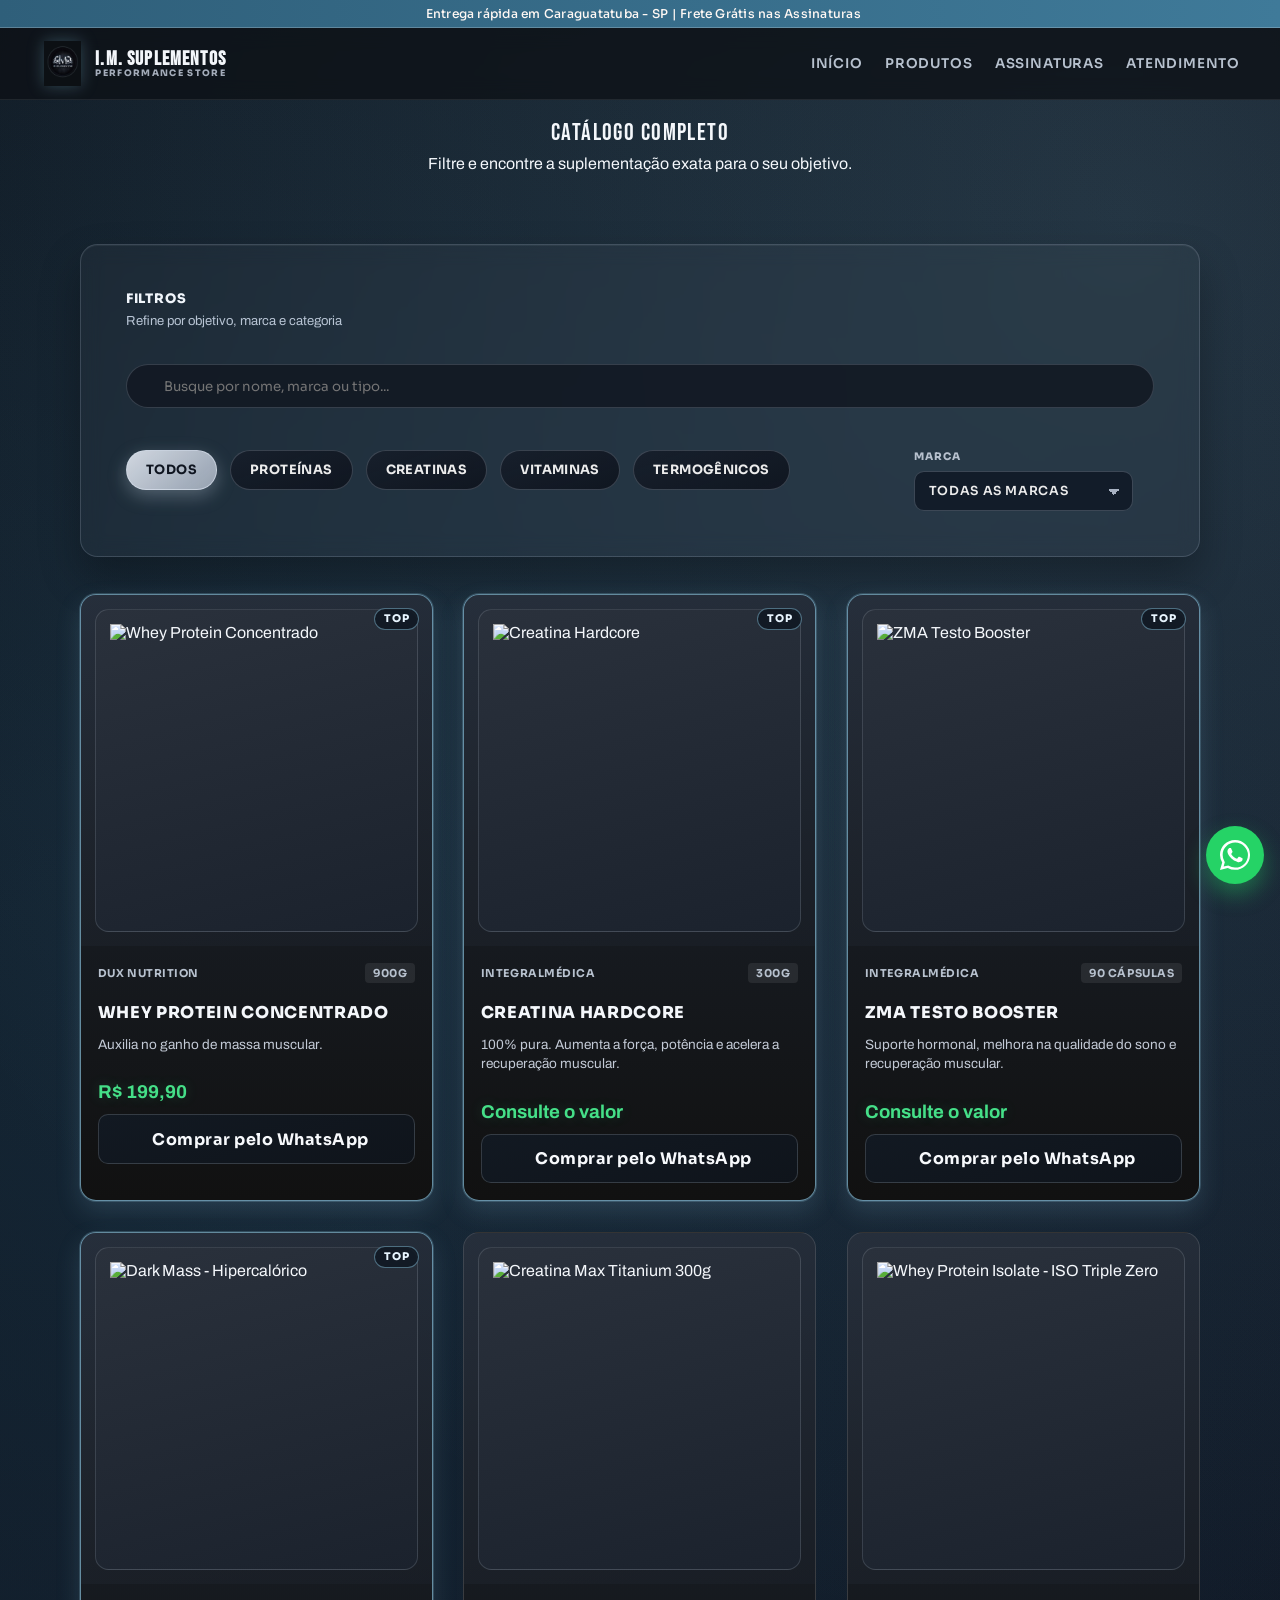
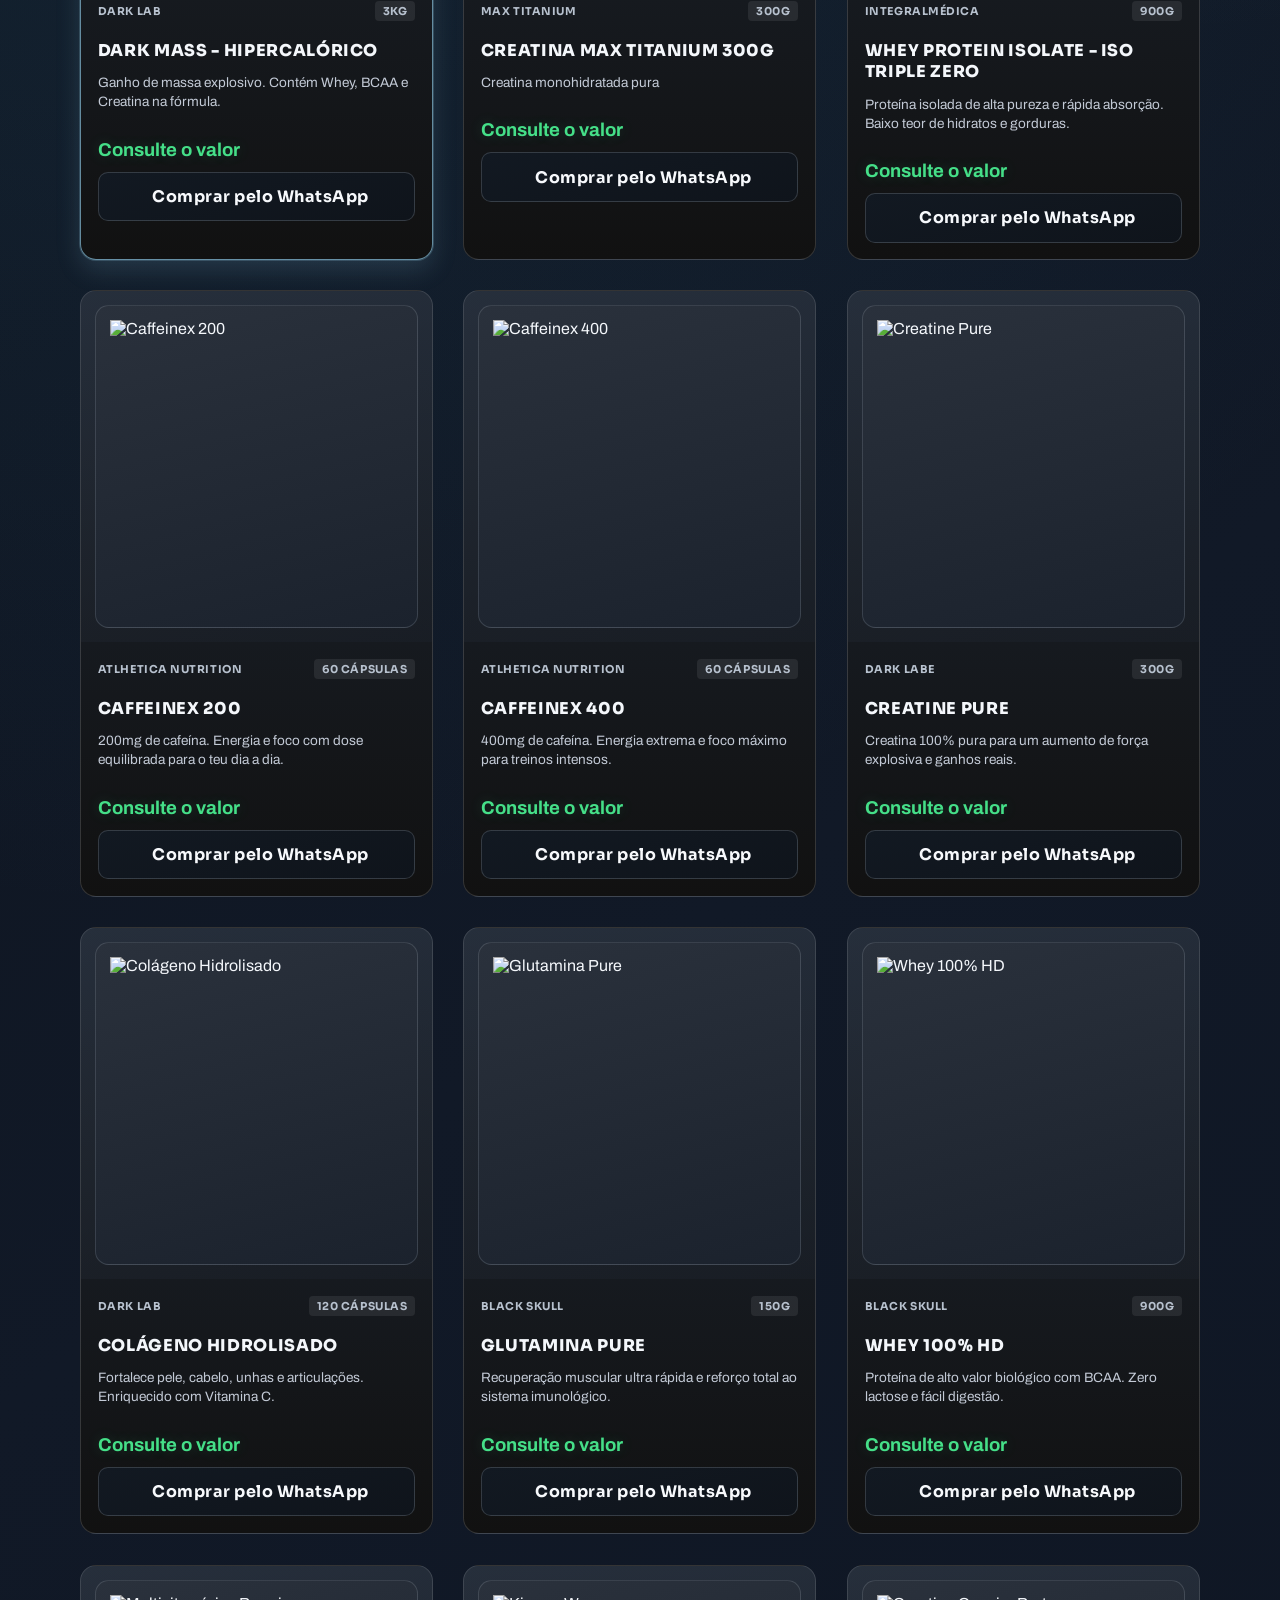
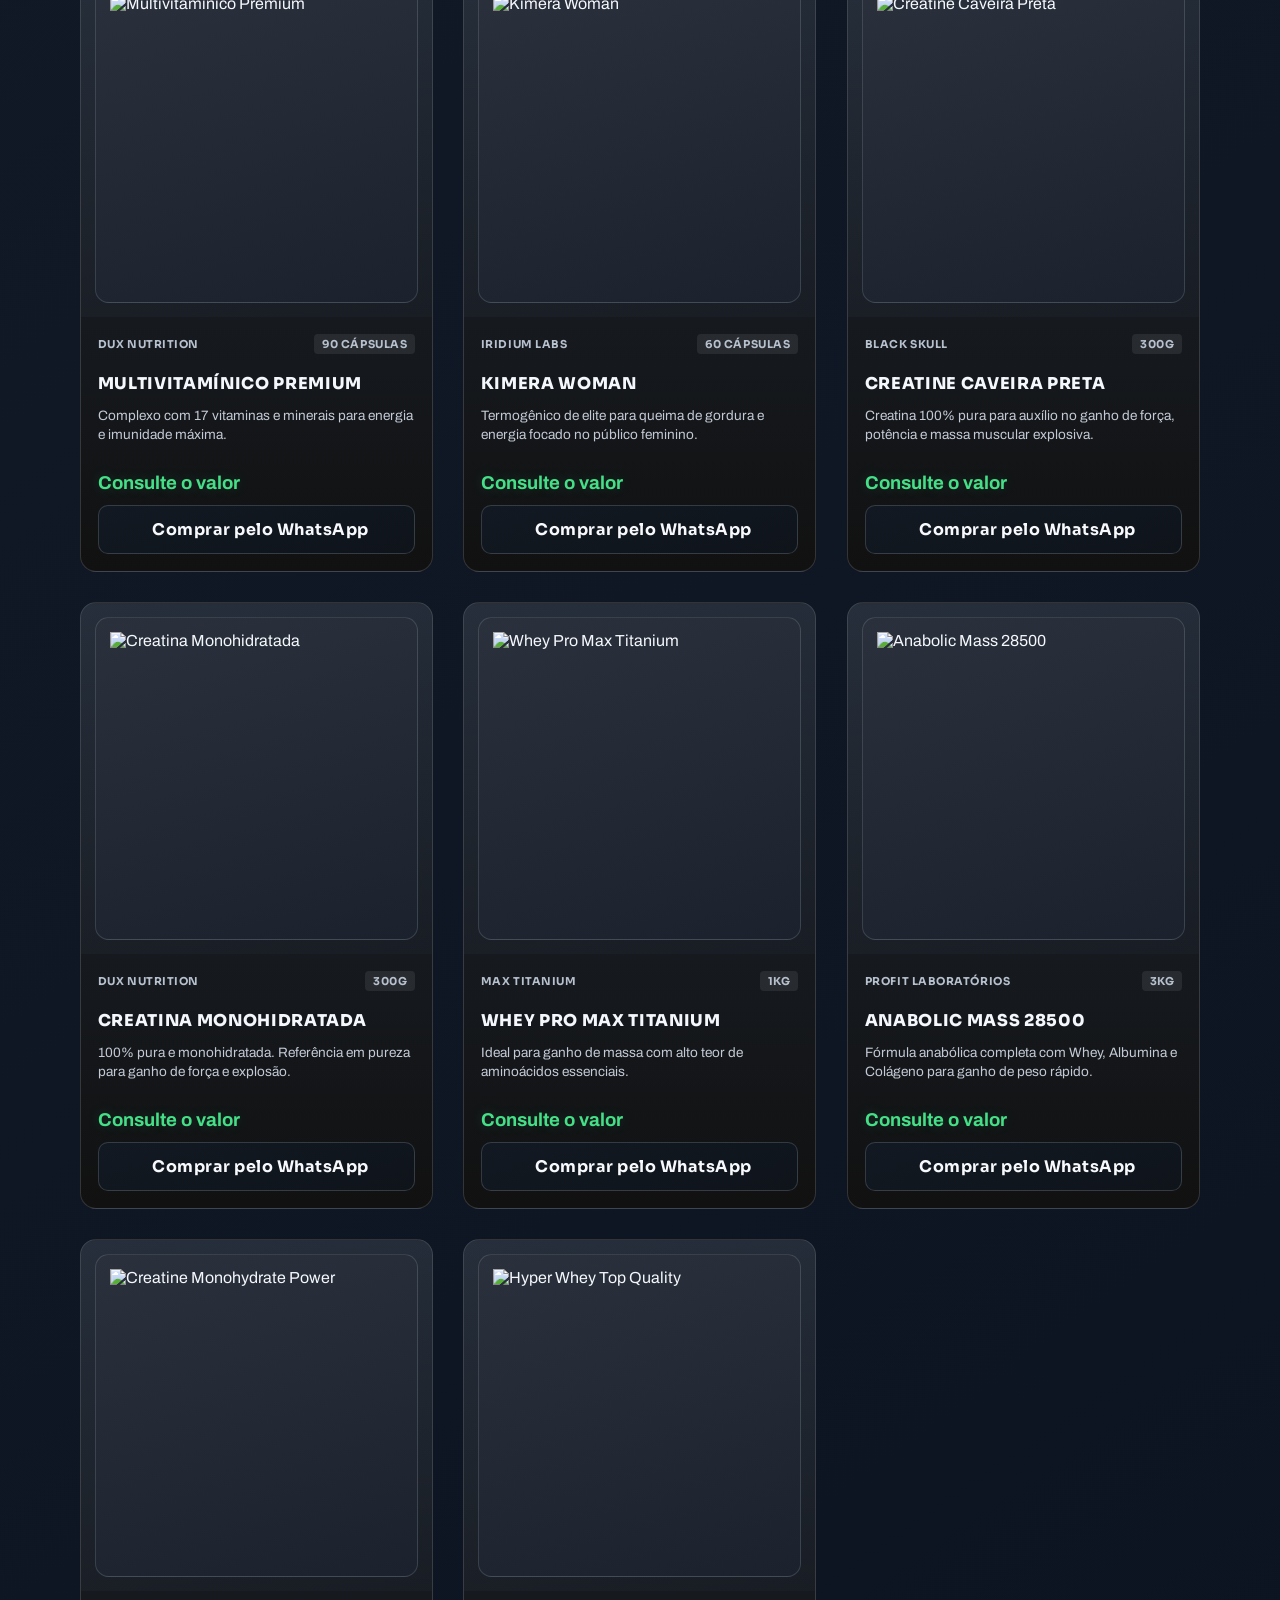
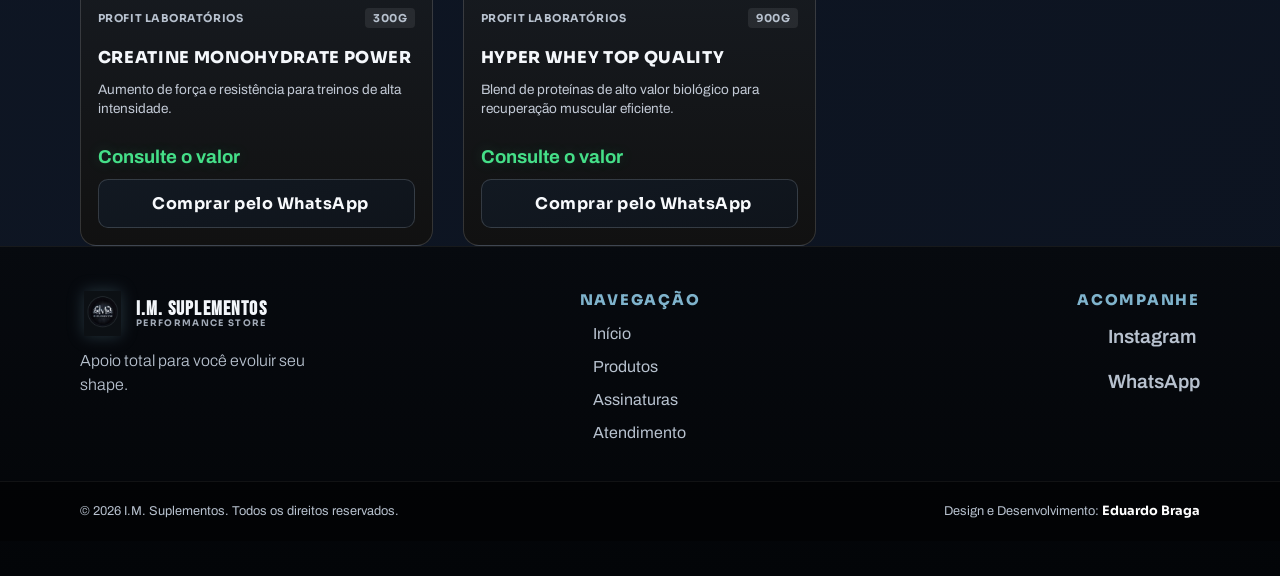
==== catalogo.html @ bf01ee8f "chore: finalizar ajustes de UI, clean code e performance" ====
<!DOCTYPE html>
<html lang="pt-BR">
  <head>
    <meta charset="UTF-8" />
    <meta name="viewport" content="width=device-width, initial-scale=1.0" />
    <title>I.M. Suplementos | Catálogo Completo</title>
    <meta
      name="description"
      content="Catálogo completo da I.M. Suplementos para filtrar e encontrar a suplementação ideal."
    />

    <!-- Google Fonts -->
    <link rel="preconnect" href="https://fonts.googleapis.com" />
    <link rel="preconnect" href="https://fonts.gstatic.com" crossorigin />
    <link
      href="https://fonts.googleapis.com/css2?family=Archivo:wght@400;500;600;700;800&family=Bebas+Neue&family=Sora:wght@500;700;800&display=swap"
      rel="stylesheet"
    />
    <script src="https://unpkg.com/lucide@latest"></script>

    <!-- Google tag (gtag.js) -->
    <script async src="https://www.googletagmanager.com/gtag/js?id=G-LPFFEEZZ6Z"></script>
    <script>
      window.dataLayer = window.dataLayer || [];
      function gtag() {
        dataLayer.push(arguments);
      }
      gtag("js", new Date());
      gtag("config", "G-LPFFEEZZ6Z");
    </script>

    <link rel="stylesheet" href="style.css" />
  </head>
  <body>
    <div class="top-notice" role="status" aria-live="polite">
      <p>
        <i data-lucide="truck" aria-hidden="true"></i>
        Entrega rápida em Caraguatatuba - SP | Frete Grátis nas Assinaturas
      </p>
    </div>

    <header class="site-header">
      <div class="container header-content">
        <a href="index.html" class="logo logo-with-mark" aria-label="I.M. Suplementos">
          <img src="images/logo-icon.png" alt="Logo I.M. Suplementos" />
          <span class="logo-text-stack">
            <strong>I.M. SUPLEMENTOS</strong>
            <small>Performance Store</small>
          </span>
        </a>

        <nav class="main-nav" aria-label="Navegação principal">
          <a href="index.html#inicio">Início</a>
          <a href="index.html#produtos">Produtos</a>
          <a href="index.html#assinaturas">Assinaturas</a>
          <a href="index.html#atendimento">Atendimento</a>
        </nav>

        <button
          class="menu-toggle"
          type="button"
          aria-label="Abrir menu"
          aria-expanded="false"
          aria-controls="mobile-menu"
        >
          <span></span>
          <span></span>
          <span></span>
        </button>
      </div>

      <nav id="mobile-menu" class="mobile-nav" aria-label="Menu mobile">
        <a href="index.html#inicio">Início</a>
        <a href="index.html#produtos">Produtos</a>
        <a href="index.html#assinaturas">Assinaturas</a>
        <a href="index.html#atendimento">Atendimento</a>
      </nav>
    </header>

    <main>
      <section class="catalog-header">
        <div class="container">
          <h1>CATÁLOGO COMPLETO</h1>
          <p>Filtre e encontre a suplementação exata para o seu objetivo.</p>
        </div>
      </section>

      <section class="catalog-utilities">
        <div class="container">
          <section class="filters-command-station" aria-label="Filtros">
            <div class="filters-station-heading">
              <p>Filtros</p>
              <span>Refine por objetivo, marca e categoria</span>
            </div>

            <div class="catalog-search" role="search">
              <i data-lucide="search" aria-hidden="true"></i>
              <input
                type="search"
                name="catalog-search"
                id="catalog-search"
                placeholder="Busque por nome, marca ou tipo..."
                aria-label="Buscar produtos no catálogo"
              />
            </div>

            <div class="filter-controls">
              <div class="category-group" role="group" aria-label="Filtro por categoria">
                <button class="category-card is-active" type="button" data-category="all">Todos</button>
                <button class="category-card" type="button" data-category="proteina">Proteínas</button>
                <button class="category-card" type="button" data-category="creatina">Creatinas</button>
                <button class="category-card" type="button" data-category="vitamina">Vitaminas</button>
                <button class="category-card js-category-filter" type="button" data-filter="termogenico">Termogênicos</button>
              </div>

              <div class="brand-group">
                <label for="catalog-brand-filter">Marca</label>
                <select id="catalog-brand-filter" name="catalog-brand-filter" aria-label="Filtrar por marca">
                  <option value="all">Todas as marcas</option>
                  <option value="dux">Dux Nutrition</option>
                  <option value="max titanium">Max Titanium</option>
                  <option value="integral">Integralmedica</option>
                  <option value="atlhetica">Atlhetica Nutrition</option>
                  <option value="dark">Dark Lab</option>
                  <option value="black skull">Black Skull</option>
                  <option value="iridium">Iridium Labs</option>
                  <option value="profit">Profit Laboratorios</option>
                </select>
              </div>
            </div>
          </section>
        </div>
      </section>

      <div class="container products-grid" id="catalog-grid"></div>
    </main>

    <footer class="site-footer">
      <div class="container footer-top">
        <div class="footer-column footer-brand">
          <a class="logo footer-logo" href="index.html#inicio" aria-label="I.M. Suplementos">
            <img src="images/logo-icon.png" alt="Logo I.M. Suplementos" loading="lazy" />
            <span class="logo-text-stack">
              <strong>I.M. SUPLEMENTOS</strong>
              <small>Performance Store</small>
            </span>
          </a>
          <p>Apoio total para você evoluir seu shape.</p>
        </div>

        <div class="footer-column">
          <h3>Navegação</h3>
          <nav class="footer-links" aria-label="Links de navegação do rodapé">
            <a href="index.html#inicio">Início</a>
            <a href="index.html#produtos">Produtos</a>
            <a href="index.html#assinaturas">Assinaturas</a>
            <a href="index.html#atendimento">Atendimento</a>
          </nav>
        </div>

        <div class="footer-column">
          <h3>Acompanhe</h3>
          <div class="footer-social">
            <a href="https://www.instagram.com/i_m_suplementos/" target="_blank" rel="noopener noreferrer">
              <i data-lucide="instagram" aria-hidden="true"></i>
              Instagram
            </a>
            <a href="https://wa.me/5512988051077" target="_blank" rel="noopener noreferrer">
              <i data-lucide="message-circle" aria-hidden="true"></i>
              WhatsApp
            </a>
          </div>
        </div>
      </div>

      <div class="footer-bottom">
        <div class="container footer-bottom-content">
          <small>© 2026 I.M. Suplementos. Todos os direitos reservados.</small>
          <small>Design e Desenvolvimento: <a href="https://edubraga7.github.io" target="_blank" rel="noopener noreferrer">Eduardo Braga</a></small>
        </div>
      </div>
    </footer>

    <a
      class="whatsapp-float js-whatsapp-direct u-flex-center"
      href="https://wa.me/5512988051077?text=Ol%C3%A1%21%20Quero%20atendimento%20da%20I.M.%20Suplementos."
      data-whatsapp-message="Olá! Quero atendimento da I.M. Suplementos."
      target="_blank"
      rel="noopener noreferrer"
      aria-label="Abrir conversa no WhatsApp"
    >
      <svg viewBox="0 0 16 16" aria-hidden="true">
        <path
          fill="currentColor"
          d="M13.601 2.326A7.854 7.854 0 0 0 8.003 0C3.56 0-.026 3.547 0 7.94a7.9 7.9 0 0 0 1.174 4.027L0 16l4.126-1.082a8 8 0 0 0 3.876.993h.004c4.44 0 8.027-3.547 8.001-7.94a7.86 7.86 0 0 0-2.406-5.645ZM8.006 14.6h-.003a6.64 6.64 0 0 1-3.373-.92l-.242-.145l-2.448.642l.653-2.382l-.157-.245a6.61 6.61 0 0 1-1.02-3.543c-.02-3.66 2.99-6.64 6.704-6.64a6.68 6.68 0 0 1 4.75 1.965a6.58 6.58 0 0 1 2.027 4.717c.019 3.66-2.99 6.64-6.704 6.64Zm3.675-4.962c-.2-.1-1.183-.582-1.366-.647c-.184-.066-.317-.1-.45.1c-.132.2-.516.647-.633.78c-.116.132-.233.149-.433.05c-.2-.1-.847-.31-1.613-.986c-.596-.53-1-1.184-1.116-1.383c-.117-.2-.012-.307.087-.406c.09-.09.2-.233.3-.35c.1-.116.132-.2.2-.332c.066-.133.033-.25-.017-.35c-.05-.1-.45-1.08-.616-1.48c-.161-.387-.325-.335-.45-.341c-.116-.006-.25-.007-.383-.007c-.133 0-.35.05-.533.25c-.184.2-.7.68-.7 1.658c0 .98.716 1.927.816 2.06c.1.132 1.41 2.147 3.412 3.01c.476.205.847.328 1.137.42c.477.151.91.13 1.253.08c.383-.057 1.183-.482 1.35-.947c.166-.465.166-.864.116-.947c-.05-.083-.183-.133-.383-.233Z"
        />
      </svg>
    </a>

    <script>
      lucide.createIcons();
    </script>
    <script src="script.js"></script>
  </body>
</html>
---- style.css ----
/* --- BASE --- */
* {
  margin: 0;
  padding: 0;
  box-sizing: border-box;
}

html,
body {
  width: 100%;
  max-width: 100%;
  overflow-x: hidden;
}

:root {
  --font-base: "Archivo", sans-serif;
  --font-display: "Bebas Neue", sans-serif;
  --font-ui: "Sora", sans-serif;
  --color-primary: #2f6b8a;
  --color-secondary: #7fb3cc;
  --color-background: #0d1117;
  --color-surface: #151d28;
  --color-surface-elevated: #1d2633;
  --color-accent: #f5f7fa;
  --color-text-main: #f4f7fb;
  --color-text-secondary: #b7c1ce;
  --color-border-soft: #2e3b4e;
  --color-border-strong: #415169;
  --notice-height: 28px;
  --header-height: 72px;
  --space-xxs: 0.25rem;
  --space-xs: 0.5rem;
  --space-sm: 0.75rem;
  --space-md: 1rem;
  --space-lg: 1.5rem;
  --space-xl: 2rem;
  --section-space: clamp(4.8rem, 8vw, 6.25rem);
  --radius-card: 1rem;
}

html {
  scroll-behavior: smooth;
}

body {
  font-family: var(--font-base);
  font-weight: 400;
  background:
    radial-gradient(circle at 14% 18%, rgba(47, 107, 138, 0.22), transparent 34%),
    radial-gradient(circle at 88% 4%, rgba(127, 179, 204, 0.2), transparent 27%),
    linear-gradient(145deg, #0b1018 0%, #111927 48%, #0c1320 100%);
  color: var(--color-text-main);
  min-height: 100vh;
  display: flex;
  flex-direction: column;
}

main {
  flex: 1;
}

img,
svg {
  display: block;
  max-width: 100%;
}

a {
  text-decoration: none;
  color: inherit;
  transition: color 0.3s ease, opacity 0.3s ease, transform 0.3s ease, box-shadow 0.3s ease, border-color 0.3s ease, background-color 0.3s ease;
}

button {
  border: none;
  background: transparent;
  color: inherit;
  font: inherit;
  cursor: pointer;
  transition: color 0.3s ease, opacity 0.3s ease, transform 0.3s ease, box-shadow 0.3s ease, border-color 0.3s ease, background-color 0.3s ease;
}

.reveal-on-scroll {
  opacity: 0;
  transform: translateY(16px);
  transition: opacity 0.6s ease, transform 0.6s ease;
}

.reveal-on-scroll.is-visible {
  opacity: 1;
  transform: translateY(0);
}

@media (prefers-reduced-motion: reduce) {
  .reveal-on-scroll,
  .reveal-on-scroll.is-visible {
    opacity: 1;
    transform: none;
    transition: none;
  }
}

.container {
  width: min(100% - 2rem, 1120px);
  margin-inline: auto;
}

.site-header .container {
  width: min(100% - 2rem, 1200px);
}

h1,
h2 {
  font-family: var(--font-display);
  font-weight: 400;
  text-transform: uppercase;
  letter-spacing: 0.06em;
}

/* --- UTILITARIOS --- */
.u-flex-center {
  display: flex;
  align-items: center;
  justify-content: center;
}

.products-cta-wrap {
  text-align: center;
  margin-top: 3.5rem;
}

/* --- COMPONENTES: TOP NOTICE --- */
.top-notice {
  position: fixed;
  inset: 0 0 auto 0;
  min-height: var(--notice-height);
  z-index: 1200;
  background: linear-gradient(90deg, #2f5f7a, #3f7a99);
  border-bottom: 1px solid rgba(255, 255, 255, 0.22);
  display: grid;
  place-items: center;
}

.top-notice p {
  width: min(100% - 1rem, 1120px);
  display: flex;
  flex-wrap: wrap;
  align-items: center;
  justify-content: center;
  gap: 0.4rem;
  padding-inline: var(--space-xxs);
  text-align: center;
  color: #fff8f4;
  font-family: var(--font-ui);
  font-size: 12px;
  font-weight: 500;
  letter-spacing: 0.02em;
}

.top-notice p svg {
  width: 14px;
  height: 14px;
  color: #fff6d0;
}

/* =============================
   Header (Mobile First)
   ============================= */
.site-header {
  position: fixed;
  inset: var(--notice-height) 0 auto 0;
  height: var(--header-height);
  background: rgba(13, 17, 23, 0.78);
  border-bottom: 1px solid rgba(255, 255, 255, 0.08);
  backdrop-filter: blur(10px);
  z-index: 1000;
  transition: background-color 0.3s ease, border-color 0.3s ease, box-shadow 0.3s ease;
}

.site-header.is-scrolled {
  background: rgba(13, 17, 23, 0.94);
  border-bottom-color: rgba(63, 122, 153, 0.36);
  box-shadow: 0 14px 28px rgba(0, 0, 0, 0.42);
}

.header-content {
  height: 100%;
  display: flex;
  align-items: center;
  justify-content: space-between;
}

.site-header .logo {
  display: inline-flex;
  align-items: center;
  gap: 0.65rem;
  max-width: calc(100% - 3.4rem);
  font-family: "Bebas Neue", sans-serif;
  font-weight: 800;
  font-style: italic;
  font-size: clamp(1rem, 3.9vw, 1.25rem);
  letter-spacing: 1px;
  text-transform: uppercase;
  color: #ffffff;
}

.site-header .logo span {
  color: var(--color-secondary);
}

.site-header .logo.logo-with-mark {
  font-family: "Sora", sans-serif;
  font-style: normal;
  letter-spacing: normal;
  text-transform: none;
}

.logo-with-mark img {
  width: clamp(2.25rem, 6.6vw, 2.8rem);
  height: clamp(2.25rem, 6.6vw, 2.8rem);
  object-fit: contain;
  filter: drop-shadow(0 0 8px rgba(127, 179, 204, 0.32));
}

.logo-text-stack {
  display: grid;
  line-height: 1.05;
}

.logo-text-stack strong {
  font-family: "Bebas Neue", sans-serif;
  font-size: clamp(1rem, 3.3vw, 1.22rem);
  letter-spacing: 0.06em;
  color: #f3f6fa;
}

.logo-text-stack small {
  font-family: "Sora", sans-serif;
  font-size: 0.56rem;
  letter-spacing: 0.15em;
  text-transform: uppercase;
  color: rgba(206, 217, 232, 0.78);
}

.main-nav {
  display: none;
}

.menu-toggle {
  width: 2.6rem;
  height: 2.2rem;
  display: grid;
  align-content: center;
  gap: 0.34rem;
}

.menu-toggle span {
  width: 100%;
  height: 0.16rem;
  border-radius: 1rem;
  background-color: var(--color-text-main);
}

.mobile-nav {
  display: none;
  border-top: 1px solid var(--color-border-soft);
  background: rgba(8, 8, 8, 0.98);
}

.mobile-nav.is-open {
  display: grid;
}

.mobile-nav a {
  position: relative;
  padding: 1rem;
  border-bottom: 1px solid var(--color-border-soft);
  font-family: var(--font-ui);
  font-weight: 600;
  text-transform: uppercase;
  letter-spacing: 0.04em;
  color: #d1d1d1;
  transition: color 0.3s ease;
}

.mobile-nav a:hover,
.mobile-nav a:focus-visible {
  color: #ffffff;
}

.mobile-nav a::after {
  content: "";
  position: absolute;
  left: 1rem;
  bottom: 0.7rem;
  width: 0;
  height: 1px;
  background: #d1d1d1;
  transition: width 0.3s ease;
}

.mobile-nav a:hover::after,
.mobile-nav a:focus-visible::after {
  width: calc(100% - 2rem);
}

/* =============================
   Hero Section
   ============================= */
.hero {
  min-height: 90vh;
  position: relative;
  overflow: hidden;
  isolation: isolate;
  padding: calc(var(--header-height) + var(--notice-height) + 3rem) 0 clamp(3.5rem, 8vw, 6.25rem);
  background-image: linear-gradient(109deg, rgba(7, 11, 17, 0.95) 26%, rgba(8, 14, 22, 0.7) 52%, rgba(9, 13, 19, 0.3) 100%),
    url("https://images.unsplash.com/photo-1534438327276-14e5300c3a48?q=80&w=1470&auto=format&fit=crop");
  background-position: center center;
  background-size: cover;
  background-repeat: no-repeat;
}

.hero::before {
  content: "";
  position: absolute;
  inset: 0;
  z-index: -1;
  background: linear-gradient(180deg, rgba(10, 18, 26, 0.2) 0%, rgba(5, 8, 12, 0.6) 100%);
  pointer-events: none;
}

.hero::after {
  content: "";
  position: absolute;
  width: min(44vw, 500px);
  aspect-ratio: 1;
  right: 0;
  top: 11vh;
  transform: translateX(30%);
  border-radius: 50%;
  background: radial-gradient(circle, rgba(47, 107, 138, 0.28), rgba(47, 107, 138, 0));
  filter: blur(2px);
  pointer-events: none;
}

@media (max-width: 767px) {
  .hero::after {
    width: min(38vw, 180px);
    top: 13vh;
    transform: translateX(20%);
  }
}

.hero-content {
  width: 100%;
  display: flex;
  justify-content: center;
}

.hero .container {
  width: min(100% - 2rem, 1300px);
}

.hero-copy {
  display: flex;
  flex-direction: column;
  align-items: center;
  text-align: center;
  gap: 1rem;
  max-width: min(62ch, 72vw);
  padding: clamp(1.1rem, 2.5vw, 1.8rem) clamp(1rem, 2vw, 1.4rem);
  border: 1px solid rgba(255, 255, 255, 0.24);
  border-radius: 24px;
  background: linear-gradient(150deg, rgba(15, 21, 30, 0.86), rgba(10, 16, 25, 0.66));
  backdrop-filter: blur(15px);
  box-shadow: 0 26px 64px rgba(0, 0, 0, 0.5);
}

@media (min-width: 1024px) {
  .hero-copy {
    max-width: 850px;
  }
}

.hero-kicker {
  display: inline-flex;
  align-items: center;
  gap: 0.45rem;
  padding: 0.38rem 0.75rem;
  border: 1px solid rgba(127, 179, 204, 0.45);
  border-radius: 999px;
  font-family: "Sora", sans-serif;
  font-size: 0.78rem;
  font-weight: 600;
  letter-spacing: 0.04em;
  text-transform: uppercase;
  color: #dbeef8;
  background: rgba(127, 179, 204, 0.12);
}

.hero-kicker svg {
  width: 15px;
  height: 15px;
  stroke-width: 2.4;
}

.hero h1 {
  max-width: 16ch;
  font-size: clamp(2.35rem, 6vw, 4rem);
  line-height: 1.04;
  text-wrap: balance;
  color: #fffdfb;
  font-family: "Bebas Neue", sans-serif;
  font-weight: 400;
  font-feature-settings: "lnum" 1, "tnum" 1;
  letter-spacing: 0.07em;
  border-left: 0;
  padding-left: 0;
  text-shadow: 2px 2px 10px rgba(0, 0, 0, 0.5);
  margin-bottom: 0.95rem;
}

.hero h1::after {
  content: "";
  display: block;
  width: 72px;
  height: 3px;
  border-radius: 99px;
  margin: 0.75rem auto 0;
  background: linear-gradient(90deg, rgba(47, 107, 138, 0.12), #2f6b8a, rgba(127, 179, 204, 0.2));
}

.hero-description {
  color: #d7e1ed;
  font-family: "Archivo", sans-serif;
  font-weight: 500;
  line-height: 1.72;
  max-width: 560px;
  margin-inline: auto;
  margin-bottom: 0.35rem;
}

.hero-highlights {
  list-style: none;
  display: grid;
  justify-items: center;
  gap: 0.42rem;
  margin: 0;
  padding: 0;
}

.hero-highlights li {
  display: inline-flex;
  align-items: center;
  justify-content: center;
  gap: 0.48rem;
  color: #f5f7fa;
  font-size: 0.92rem;
  font-weight: 500;
}

.hero-highlights svg {
  width: 16px;
  height: 16px;
  stroke-width: 2.4;
  color: var(--color-secondary);
}

.cta-button {
  margin-top: 1.25rem;
  display: inline-flex;
  align-items: center;
  justify-content: center;
  min-height: 3.9rem;
  padding: 17px 34px;
  gap: 0.6rem;
  border-radius: 10px;
  font-family: "Sora", sans-serif;
  font-weight: 800;
  font-size: 0.98rem;
  letter-spacing: 0.07em;
  text-transform: uppercase;
  color: #fff;
  background: linear-gradient(135deg, #2f6b8a, #3f7a99);
  border: 2px solid rgba(127, 179, 204, 0.42);
  box-shadow: 0 12px 28px rgba(0, 0, 0, 0.35);
  transition: background 180ms ease, color 180ms ease, transform 180ms ease, box-shadow 180ms ease, border-color 180ms ease;
}

.cta-button svg {
  width: 18px;
  height: 18px;
  stroke-width: 2.5;
}

.cta-button:hover,
.cta-button:focus-visible {
  background: linear-gradient(135deg, #3b7898, #5f98b5);
  color: #10202c;
  transform: translateY(-2px);
  box-shadow: 0 0 24px rgba(63, 122, 153, 0.46);
}

.hero-actions {
  margin-top: 1.1rem;
  display: flex;
  flex-wrap: wrap;
  align-items: center;
  justify-content: center;
  gap: 0.9rem;
}

.hero-actions .cta-button {
  margin-top: 0;
}

.cta-secondary {
  min-height: 3.2rem;
  display: inline-flex;
  align-items: center;
  justify-content: center;
  gap: 0.5rem;
  padding: 0 1.25rem;
  border-radius: 999px;
  border: 1px solid rgba(255, 255, 255, 0.3);
  background: rgba(255, 255, 255, 0.08);
  color: #eef3f9;
  font-family: "Sora", sans-serif;
  font-weight: 700;
  font-size: 0.82rem;
  letter-spacing: 0.07em;
  text-transform: uppercase;
}

.cta-secondary svg {
  width: 16px;
  height: 16px;
  stroke-width: 2.2;
}

.cta-secondary:hover,
.cta-secondary:focus-visible {
  background: rgba(127, 179, 204, 0.22);
  border-color: #7fb3cc;
  color: #ffffff;
  transform: translateY(-1px);
}

.hero-metrics {
  width: 100%;
  margin-top: 1.2rem;
  display: grid;
  grid-template-columns: repeat(3, minmax(0, 1fr));
  gap: 0.65rem;
}

.metric-card {
  padding: 0.8rem 0.7rem;
  border-radius: 12px;
  border: 1px solid rgba(255, 255, 255, 0.2);
  background: rgba(255, 255, 255, 0.05);
  text-align: center;
}

.metric-number {
  display: block;
  font-family: "Sora", sans-serif;
  font-size: clamp(0.92rem, 2vw, 1.06rem);
  font-weight: 700;
  color: var(--color-secondary);
}

.metric-card p {
  margin-top: 0.3rem;
  font-size: 0.78rem;
  color: #d8e1ec;
  line-height: 1.4;
}

.stats-strip {
  padding: 1.6rem 0;
  background: linear-gradient(90deg, rgba(47, 107, 138, 0.08), rgba(127, 179, 204, 0.08));
  border-top: 1px solid rgba(255, 255, 255, 0.1);
  border-bottom: 1px solid rgba(255, 255, 255, 0.1);
}

.stats-strip-content {
  display: grid;
  gap: 0.9rem;
}

.stat-tile {
  display: grid;
  grid-template-columns: auto 1fr;
  gap: 0.8rem;
  align-items: center;
  padding: 0.92rem 1rem;
  border: 1px solid rgba(255, 255, 255, 0.2);
  border-radius: 12px;
  background: rgba(16, 23, 35, 0.7);
}

.stat-tile svg {
  width: 20px;
  height: 20px;
  color: #7fb3cc;
}

.stat-tile h3 {
  font-family: "Sora", sans-serif;
  font-size: 0.9rem;
  letter-spacing: 0.02em;
}

.stat-tile p {
  font-size: 0.78rem;
  color: #bfc9d7;
}

/* =============================
   Sections Base
   ============================= */
.why-choose,
.subscriptions,
.categories,
.products,
.contact {
  padding: var(--section-space) 0;
}

.subscriptions {
  background-image:
    linear-gradient(180deg, rgba(13, 19, 30, 0.92), rgba(12, 18, 28, 0.95)),
    url("https://images.unsplash.com/photo-1517344884509-a0c97ec11bcc?q=80&w=1470&auto=format&fit=crop");
  background-size: cover;
  background-position: center;
}

.categories {
  background: linear-gradient(180deg, #121b29, #182131);
}

.products {
  background-image:
    linear-gradient(180deg, rgba(11, 18, 28, 0.93), rgba(12, 19, 29, 0.95)),
    url("https://images.unsplash.com/photo-1434682772747-f16d3ea162c3?q=80&w=1470&auto=format&fit=crop");
  background-size: cover;
  background-position: center;
}

.contact {
  background-image:
    linear-gradient(180deg, rgba(14, 23, 35, 0.93), rgba(9, 15, 24, 0.96)),
    url("https://images.unsplash.com/photo-1579758629938-03607ccdbaba?q=80&w=1470&auto=format&fit=crop");
  background-size: cover;
  background-position: center;
}

.why-choose {
  background-image:
    linear-gradient(180deg, rgba(13, 19, 28, 0.92), rgba(15, 22, 34, 0.93)),
    url("https://images.unsplash.com/photo-1593079831268-3381b0db4a77?q=80&w=1470&auto=format&fit=crop");
  background-size: cover;
  background-position: center;
}

.section-heading {
  margin: 0 auto 2.8rem;
  max-width: 52rem;
  text-align: center;
}

.section-tag {
  margin-bottom: 0.8rem;
  color: var(--color-primary);
  text-transform: uppercase;
  letter-spacing: 0.1em;
  font-size: 0.72rem;
  font-family: "Sora", sans-serif;
  font-weight: 700;
}

@media (min-width: 1024px) {
  .section-tag {
    font-size: 1rem;
    letter-spacing: 3px;
    margin-bottom: 1.2rem;
  }
}

.section-heading h2 {
  font-size: clamp(1.5rem, 5vw, 2.2rem);
  line-height: 1.18;
  font-weight: 700;
}

.link-view-all {
  display: inline-flex;
  align-items: center;
  gap: 0.45rem;
  color: var(--color-secondary);
  font-family: "Sora", sans-serif;
  font-size: 0.9rem;
  font-weight: 600;
  letter-spacing: 0.02em;
  white-space: nowrap;
}

.link-view-all svg {
  width: 1rem;
  height: 1rem;
  transition: transform 0.25s ease;
}

.link-view-all:hover,
.link-view-all:focus-visible {
  color: var(--color-accent);
}

.link-view-all:hover svg,
.link-view-all:focus-visible svg {
  transform: translateX(4px);
}

@media (min-width: 1024px) {
  .section-heading h2 {
    font-size: 2.4rem;
    line-height: 1.22;
  }
}

/* =============================
   Why Choose
   ============================= */
.advantages-grid {
  display: grid;
  gap: 1.5rem;
}

@media (min-width: 1024px) {
  .advantages-grid {
    margin-top: -40px;
    position: relative;
    z-index: 10;
  }
}

.advantage-card {
  background: rgba(255, 255, 255, 0.04);
  border: 1px solid rgba(255, 255, 255, 0.16);
  border-radius: 16px;
  padding: 1.4rem;
  display: grid;
  gap: 0.7rem;
  text-align: left;
  backdrop-filter: blur(10px);
  transition: transform 0.3s ease, border-color 0.3s ease, box-shadow 0.3s ease, background 0.3s ease;
}

@media (min-width: 1024px) {
  .advantage-card {
    min-height: 260px;
    padding: 40px 30px;
    gap: 1rem;
  }
}

.advantage-card:hover,
.advantage-card:focus-within {
  transform: translateY(-3px);
  border-color: rgba(127, 179, 204, 0.8);
  background: rgba(255, 255, 255, 0.06);
  box-shadow: 0 14px 30px rgba(0, 0, 0, 0.3);
}

.advantage-icon {
  width: 2.5rem;
  height: 2.5rem;
  border-radius: 999px;
  display: inline-flex;
  align-items: center;
  justify-content: center;
  background: rgba(10, 10, 10, 0.9);
  border: 1px solid rgba(127, 179, 204, 0.4);
}

.advantage-icon svg {
  width: 17px;
  height: 17px;
  color: #7fb3cc;
}

@media (min-width: 1024px) {
  .advantage-icon {
    width: 3.5rem;
    height: 3.5rem;
  }

  .advantage-icon svg {
    width: 36px;
    height: 36px;
    stroke-width: 2;
  }
}

.advantage-card h3 {
  font-family: "Sora", sans-serif;
  font-size: 1rem;
  font-style: italic;
  font-weight: 800;
  text-transform: uppercase;
  letter-spacing: 0.03em;
}

@media (min-width: 1024px) {
  .advantage-card h3 {
    font-size: 1.25rem;
  }
}

.advantage-card p {
  color: var(--color-text-secondary);
  font-weight: 400;
  line-height: 1.55;
}

@media (min-width: 1024px) {
  .advantage-card p {
    font-size: 1rem;
    line-height: 1.65;
  }
}

/* =============================
   Categories + Filter
   ============================= */
.catalog-header {
  padding-top: 7.4rem;
  padding-bottom: 2rem;
}

.catalog-header .container {
  display: grid;
  justify-items: center;
  text-align: center;
}

.catalog-header h1 {
  width: fit-content;
}

.catalog-header p {
  max-width: 52ch;
}

.catalog-header p {
  margin-top: 0.45rem;
}

.catalog-utilities {
  margin-top: 1rem;
  margin-bottom: 2rem;
}

.catalog-search {
  display: flex;
  align-items: center;
  gap: 0.8rem;
  background: rgba(19, 26, 36, 0.9);
  border: 1px solid rgba(164, 177, 195, 0.24);
  border-radius: 999px;
  padding: 0.8rem 1.5rem;
  width: 100%;
  max-width: 100%;
  margin: 0;
}

.catalog-search svg {
  color: var(--color-secondary);
  flex-shrink: 0;
}

.catalog-search input {
  background: transparent;
  border: none;
  outline: none;
  color: #fff;
  width: 100%;
  font-family: "Sora", sans-serif;
}

.filters-command-station {
  border: 1px solid rgba(191, 201, 217, 0.2);
  border-radius: 1.1rem;
  background: rgba(255, 255, 255, 0.03);
  backdrop-filter: blur(10px);
  box-shadow: 0 20px 40px rgba(0, 0, 0, 0.28), inset 0 1px 0 rgba(255, 255, 255, 0.05);
  padding: 2.8rem;
  display: flex;
  flex-direction: column;
  gap: 2.25rem;
}

.filters-command-station .catalog-search {
  width: 100%;
  margin-bottom: 0.35rem;
}

.filters-station-heading {
  display: grid;
  gap: 0.35rem;
}

.filters-station-heading p {
  font-family: "Sora", sans-serif;
  font-weight: 800;
  letter-spacing: 0.06em;
  text-transform: uppercase;
  color: #f0f5fb;
  font-size: 0.82rem;
}

.filters-station-heading span {
  color: #b8c4d4;
  font-size: 0.82rem;
}

.filter-controls {
  display: flex;
  justify-content: space-between;
  align-items: flex-end;
  flex-wrap: wrap;
  gap: 1.9rem;
}

.category-group {
  display: flex;
  gap: 0.8rem;
  flex-wrap: wrap;
  flex: 1 1 620px;
}

.brand-group {
  display: flex;
  flex-direction: column;
  align-items: flex-start;
  gap: 0.5rem;
  min-width: 240px;
}

.brand-group label {
  display: block;
  margin-bottom: 0;
  font-family: "Sora", sans-serif;
  font-size: 0.65rem;
  font-weight: 800;
  letter-spacing: 0.1em;
  text-transform: uppercase;
  color: var(--color-text-secondary);
}

.brand-group select {
  min-height: 2.5rem;
  min-width: 210px;
  padding: 0.55rem 2.2rem 0.55rem 0.85rem;
  border-radius: 0.62rem;
  border: 1px solid rgba(184, 197, 214, 0.25);
  background-color: #121c29;
  color: #ececec;
  font-family: "Sora", sans-serif;
  font-size: 0.78rem;
  font-weight: 600;
  text-transform: uppercase;
  letter-spacing: 0.05em;
  outline: none;
  appearance: none;
  background-image:
    linear-gradient(45deg, transparent 50%, #a8b2c2 50%),
    linear-gradient(135deg, #a8b2c2 50%, transparent 50%);
  background-position:
    calc(100% - 18px) 53%,
    calc(100% - 12px) 53%;
  background-size: 6px 6px, 6px 6px;
  background-repeat: no-repeat;
}

.brand-group select:focus,
.brand-group select:hover {
  border-color: rgba(127, 179, 204, 0.9);
  box-shadow: 0 0 0 3px rgba(127, 179, 204, 0.15);
}

.category-group .category-card {
  min-height: 2.5rem;
  padding: 0.5rem 1.2rem;
  border-radius: 999px;
  border: 1px solid rgba(184, 197, 214, 0.23);
  background: linear-gradient(160deg, rgba(23, 31, 43, 0.95), rgba(15, 20, 30, 0.9));
  display: inline-flex;
  align-items: center;
  justify-content: center;
  text-align: center;
  font-family: "Sora", sans-serif;
  font-size: 0.8rem;
  font-weight: 700;
  text-transform: uppercase;
  letter-spacing: 0.03em;
  color: #ececec;
}

.category-group .category-card:hover,
.category-group .category-card:focus-visible {
  border-color: rgba(196, 206, 219, 0.44);
  background: linear-gradient(160deg, rgba(41, 49, 64, 0.95), rgba(27, 35, 47, 0.9));
}

.category-group .category-card.is-active {
  border-color: rgba(213, 221, 233, 0.72);
  background: linear-gradient(140deg, rgba(219, 225, 234, 0.95), rgba(169, 180, 196, 0.86));
  color: #0f1520;
  box-shadow: 0 6px 18px rgba(185, 198, 214, 0.34);
}

.js-filter-item {
  transition: opacity 220ms ease, transform 220ms ease;
}

.js-filter-item.is-hiding {
  opacity: 0;
  transform: translateY(8px) scale(0.98);
}

.js-filter-item[hidden] {
  display: none !important;
}

.product-card--enter {
  animation: cardEnter 0.42s ease both;
  animation-delay: var(--card-delay, 0ms);
}

@keyframes cardEnter {
  from {
    opacity: 0;
    transform: translateY(14px) scale(0.985);
  }

  to {
    opacity: 1;
    transform: translateY(0) scale(1);
  }
}

/* =============================
   Premium Cards + Products
   ============================= */
.subscription-grid,
.products-grid {
  display: grid;
  gap: 1.4rem;
}

.product-card,
.subscription-card {
  position: relative;
  background: linear-gradient(180deg, var(--color-surface-elevated), #111111);
  border: 1px solid rgba(255, 255, 255, 0.15);
  border-radius: var(--radius-card);
  overflow: hidden;
  transition: transform 0.3s ease, box-shadow 0.3s ease, border-color 0.3s ease;
}

.product-card:hover,
.subscription-card:hover {
  transform: translateY(-6px);
  border-color: rgba(127, 179, 204, 0.8);
  box-shadow: 0 18px 30px rgba(0, 0, 0, 0.46);
}

.product-card.is-featured {
  border-color: rgba(127, 179, 204, 0.75);
  box-shadow: 0 0 0 1px rgba(127, 179, 204, 0.25), 0 10px 24px rgba(127, 179, 204, 0.18);
}

.product-top-badge {
  position: absolute;
  top: 0.8rem;
  right: 0.8rem;
  z-index: 12;
  padding: 0.22rem 0.55rem;
  border-radius: 999px;
  border: 1px solid rgba(127, 179, 204, 0.55);
  background: rgba(16, 24, 34, 0.86);
  color: #e8f5ff;
  font-family: "Sora", sans-serif;
  font-size: 0.66rem;
  font-weight: 800;
  letter-spacing: 0.08em;
  text-transform: uppercase;
}

.subscription-card img {
  width: 100%;
  height: 240px;
  display: block;
  padding: 0;
  object-fit: cover;
  object-position: center;
  background:
    radial-gradient(circle, rgba(255, 255, 255, 0.05) 0%, transparent 70%),
    linear-gradient(160deg, #1a2331, #0d131c);
  transform: scale(1.1);
  transform-origin: center center;
  filter: drop-shadow(0 20px 30px rgba(0, 0, 0, 0.7));
  -webkit-mask-image: linear-gradient(to bottom, #000 74%, transparent 100%);
  mask-image: linear-gradient(to bottom, #000 74%, transparent 100%);
}

.product-image-stage {
  aspect-ratio: 1 / 1;
  padding: 0.85rem;
  background: linear-gradient(165deg, rgba(59, 67, 79, 0.3), rgba(28, 34, 44, 0.42));
}

.product-image-wrap {
  width: 100%;
  height: 100%;
  border-radius: 0.85rem;
  background: linear-gradient(165deg, #2a313c, #1b222d);
  border: 1px solid rgba(205, 214, 227, 0.16);
  display: grid;
  place-items: center;
  overflow: hidden;
}

.product-image {
  width: 100%;
  height: 100%;
  padding: 0.9rem;
  object-fit: contain;
  transition: transform 0.45s ease;
}

.product-card:hover .product-image,
.product-card:focus-within .product-image {
  transform: scale(1.05);
}

.product-body {
  padding: 1.05rem;
  display: grid;
  gap: 0.75rem;
  text-align: left;
}

.product-body h3 {
  font-family: "Sora", sans-serif;
  font-size: 1.02rem;
  line-height: 1.32;
  font-weight: 800;
  text-transform: uppercase;
  letter-spacing: 0.04em;
}

.product-meta {
  display: flex;
  justify-content: space-between;
  align-items: center;
  margin-bottom: 0.4rem;
}

.product-brand {
  font-family: "Sora", sans-serif;
  font-size: 0.68rem;
  font-weight: 700;
  text-transform: uppercase;
  letter-spacing: 0.05em;
  color: var(--color-text-secondary);
}

.product-weight {
  font-family: "Sora", sans-serif;
  font-size: 0.68rem;
  font-weight: 700;
  text-transform: uppercase;
  letter-spacing: 0.05em;
  color: var(--color-text-secondary);
  background: rgba(255, 255, 255, 0.08);
  padding: 0.2rem 0.5rem;
  border-radius: 4px;
}

.product-desc {
  font-size: 0.85rem;
  color: #c3cad6;
  line-height: 1.42;
  margin-bottom: 1rem;
}

.price {
  font-size: 1.16rem;
  color: #45df88;
  font-weight: 700;
  text-shadow: 0 0 14px rgba(69, 223, 136, 0.2);
}

.buy-button {
  min-height: 2.95rem;
  border-radius: 0.62rem;
  border: 1px solid rgba(217, 224, 235, 0.18);
  background: linear-gradient(165deg, #121922, #0f141b);
  color: #f7f9fc;
  font-family: "Sora", sans-serif;
  font-weight: 700;
  display: inline-flex;
  align-items: center;
  justify-content: center;
  gap: 0.5rem;
  letter-spacing: 0.03em;
  padding: 0.82rem 1rem;
  transition: transform 0.3s ease, filter 0.3s ease, color 0.3s ease, border-color 0.3s ease, background-color 0.3s ease, box-shadow 0.3s ease;
}

.buy-button:hover,
.buy-button:focus-visible {
  transform: translateY(-1px);
  color: #ffffff;
  border-color: rgba(220, 227, 237, 0.72);
  background: linear-gradient(160deg, #1b2430, #151d28);
  box-shadow: 0 0 0 1px rgba(220, 227, 237, 0.28), 0 0 20px rgba(195, 205, 221, 0.22);
}

.buy-button svg {
  width: 16px;
  height: 16px;
  stroke-width: 2.1;
}

.product-badge {
  position: absolute;
  top: 1rem;
  left: 1rem;
  z-index: 10;
  padding: 0.32rem 0.58rem;
  border-radius: 999px;
  background: #1a1a1a;
  border: 1px solid rgba(127, 179, 204, 0.35);
  color: #ffffff;
  font-family: "Sora", sans-serif;
  font-size: 0.7rem;
  font-weight: 700;
  text-transform: uppercase;
  letter-spacing: 0.05em;
}

/* =============================
   Top 3 Luxury Showcase
   ============================= */
.top3-grid {
  align-items: stretch;
}

.top3-grid .top3-card {
  position: relative;
  display: grid;
  grid-template-rows: auto 1fr;
  min-height: 0;
  overflow: hidden;
  background: rgba(255, 255, 255, 0.03);
  backdrop-filter: blur(15px);
  border: 1px solid rgba(199, 210, 226, 0.24);
  box-shadow: 0 16px 30px rgba(0, 0, 0, 0.34);
}

.top3-grid .top3-card::after {
  content: "";
  position: absolute;
  inset: auto 0 0 0;
  height: 56px;
  background: linear-gradient(to top, rgba(11, 16, 24, 0.72), rgba(11, 16, 24, 0));
  z-index: 0;
  pointer-events: none;
}

.top3-grid .top3-image-stage {
  position: relative;
  z-index: 1;
  height: 205px;
  padding: 0.95rem;
  display: grid;
  place-items: center;
  background:
    radial-gradient(circle at 50% 42%, rgba(132, 180, 220, 0.3), rgba(24, 31, 42, 0.12) 45%, rgba(17, 22, 31, 0.65));
}

.top3-grid .top3-image-stage img {
  width: 84%;
  max-height: 158px;
  height: auto;
  object-fit: contain;
  transition: transform 0.45s ease;
}

.top3-grid .top3-card:hover .top3-image-stage img,
.top3-grid .top3-card:focus-within .top3-image-stage img {
  transform: scale(1.05);
}

.top3-grid .top3-card .product-badge {
  z-index: 2;
  top: 0.85rem;
  left: 0.85rem;
  padding: 0.28rem 0.7rem;
  font-family: "Sora", sans-serif;
  font-size: 0.62rem;
  font-weight: 800;
  letter-spacing: 0.12em;
  background: linear-gradient(150deg, rgba(244, 247, 251, 0.97), rgba(182, 195, 212, 0.86));
  color: #0f1721;
  border: 1px solid rgba(225, 231, 239, 0.68);
  box-shadow: 0 0 14px rgba(202, 211, 225, 0.25);
}

.top3-grid .top3-card .top3-body {
  position: relative;
  z-index: 1;
  align-content: start;
  gap: 0.48rem;
}

.top3-grid .top3-card .product-meta {
  margin-bottom: 0;
}

.top3-grid .top3-card .product-body h3 {
  font-size: 1.16rem;
  line-height: 1.22;
  letter-spacing: -0.02em;
  text-transform: none;
  color: #f6f9fc;
}

.top3-grid .top3-card .product-desc {
  margin: 0;
  min-height: 2.5em;
  display: -webkit-box;
  line-clamp: 2;
  -webkit-line-clamp: 2;
  -webkit-box-orient: vertical;
  overflow: hidden;
}

.top3-grid .top3-card .price {
  margin-top: 0.1rem;
}

.top3-grid .top3-card .buy-button {
  margin-top: 0.35rem;
  animation: pulseBuy 3.2s ease-in-out infinite;
}

@keyframes pulseBuy {
  0%,
  100% {
    box-shadow: 0 0 0 0 rgba(210, 218, 230, 0.1);
  }

  50% {
    box-shadow: 0 0 0 7px rgba(210, 218, 230, 0);
  }
}

@media (min-width: 1024px) {
  .top3-grid .top3-card:nth-child(2) {
    transform: scale(1.05);
    z-index: 2;
    box-shadow:
      0 0 0 1px rgba(186, 201, 219, 0.28),
      0 20px 35px rgba(0, 0, 0, 0.4),
      0 0 24px rgba(155, 204, 236, 0.28);
  }
}

@media (max-width: 767px) {
  .top3-grid {
    align-items: stretch;
  }

  .top3-grid .top3-card {
    min-height: 0;
  }

  .top3-grid .top3-image-stage {
    height: 180px;
  }

  .top3-grid .top3-image-stage img {
    width: 80%;
    max-height: 132px;
  }

  .top3-grid .top3-card .product-body h3 {
    font-size: 1.03rem;
  }
}

@media (prefers-reduced-motion: reduce) {
  .top3-grid .top3-card .buy-button,
  .top3-grid .top3-image-stage img {
    animation: none;
    transition: none;
  }
}

@media (min-width: 768px) {
  .category-group {
    justify-content: flex-start;
  }
}

@media (max-width: 768px) {
  .catalog-utilities {
    margin-top: 0.75rem;
    margin-bottom: 1.35rem;
  }

  .filter-controls {
    flex-direction: column;
    align-items: stretch;
  }

  .category-group {
    width: 100%;
    flex: none;
    flex-wrap: nowrap;
    align-items: center;
    gap: 0.8rem;
    overflow-x: auto;
    padding-bottom: 0.5rem;
    -webkit-overflow-scrolling: touch;
    scrollbar-width: none;
  }

  .category-group::-webkit-scrollbar {
    display: none;
  }

  .category-group .category-card {
    flex: 0 0 auto;
    width: max-content;
    height: auto;
    min-height: 0;
    white-space: nowrap;
    padding: 0.6rem 1.2rem;
    border-radius: 100px;
  }

  .brand-group {
    align-items: stretch;
  }

  .brand-group select {
    width: 100%;
    min-width: 0;
  }
}

@media (min-width: 769px) {
  .catalog-header {
    padding-bottom: 3.2rem;
  }

  .catalog-utilities {
    margin-top: 1.35rem;
    margin-bottom: 2.35rem;
  }

  .filter-controls {
    align-items: flex-start;
  }
}

@media (max-width: 600px) {
  .logo-text-stack small {
    display: none;
  }

  .subscriptions {
    padding-top: 0.95rem;
  }

  .subscription-grid {
    gap: 0.85rem;
  }

  .filters-command-station {
    padding: 2.1rem 1.2rem;
    gap: 1.55rem;
  }

  .subscription-card .plan-image {
    height: 208px;
    object-position: center 24%;
  }

  .subscription-card::after {
    top: 156px;
    height: 76px;
  }

  .subscription-card .product-body {
    padding: 0.85rem;
    gap: 0.5rem;
  }

  .subscription-card .product-body h3 {
    font-size: 1rem;
    line-height: 1.15;
  }

  .plan-benefits {
    gap: 0.32rem;
    margin-bottom: 0.75rem;
  }

  .plan-benefits li {
    font-size: 0.78rem;
    line-height: 1.25;
  }

  .plan-benefits li [data-lucide="check"] {
    width: 12px;
    height: 12px;
  }

  .subscription-card .buy-button {
    min-height: 2.8rem;
    font-size: 0.8rem;
  }
}

@media (prefers-reduced-motion: reduce) {
  .product-card--enter {
    animation: none;
  }

  .product-image,
  .product-card,
  .buy-button {
    transition: none;
  }
}

/* =============================
   Pricing Table (Subscriptions)
   ============================= */
.subscription-card {
  overflow: hidden;
  padding-bottom: 0.82rem;
  background: rgba(255, 255, 255, 0.05);
  backdrop-filter: blur(20px);
  border: 1px solid rgba(255, 255, 255, 0.1);
  box-shadow: 0 14px 30px rgba(0, 0, 0, 0.34);
}

.subscription-card::after {
  content: "";
  position: absolute;
  left: 0;
  right: 0;
  top: 222px;
  height: 122px;
  z-index: 1;
  pointer-events: none;
  background: linear-gradient(to bottom, rgba(7, 10, 15, 0), rgba(7, 10, 15, 0.9));
}

.subscription-card .product-body {
  position: relative;
  z-index: 2;
  gap: 0.82rem;
}

.subscription-card.plan-featured {
  transform: scale(1.1);
  z-index: 3;
  border-color: rgba(219, 228, 241, 0.62);
  box-shadow:
    0 0 0 1px rgba(216, 226, 241, 0.28),
    0 20px 34px rgba(0, 0, 0, 0.45),
    0 0 24px rgba(194, 210, 231, 0.26);
}

.subscription-card.plan-featured:hover {
  transform: translateY(-8px) scale(1.1);
}

.subscription-card .product-badge {
  background: linear-gradient(145deg, rgba(246, 249, 252, 0.96), rgba(176, 190, 208, 0.86));
  color: #0e1824;
  border-color: rgba(243, 247, 252, 0.66);
}

.subscription-card .price {
  font-size: 1.34rem;
}

.subscription-card .plan-image {
  width: 100%;
  height: 280px;
  display: block;
  padding: 0;
  object-fit: cover;
  object-position: center 30%;
  background:
    radial-gradient(circle, rgba(255, 255, 255, 0.05) 0%, transparent 70%),
    linear-gradient(160deg, #1a2331, #0d131c);
  transform: none;
  transform-origin: center center;
  filter: drop-shadow(0 20px 30px rgba(0, 0, 0, 0.7));
  -webkit-mask-image: linear-gradient(to bottom, #000 72%, transparent 100%);
  mask-image: linear-gradient(to bottom, #000 72%, transparent 100%);
}

.subscription-grid .plan-card:nth-child(1) .plan-image {
  object-position: center 22%;
}

.subscription-grid .plan-card:nth-child(2) .plan-image {
  object-position: center 18%;
}

.subscription-grid .plan-card:nth-child(3) .plan-image {
  object-position: center 24%;
}

.plan-benefits {
  list-style: none;
  margin: 0;
  margin-bottom: 1rem;
  padding: 0;
  display: grid;
  gap: 0.42rem;
}

.plan-benefits li {
  display: inline-flex;
  align-items: center;
  gap: 0.42rem;
  font-size: 0.85rem;
  line-height: 1.3;
  color: #c3ccd9;
}

.plan-benefits li strong {
  color: #eff5ff;
  font-weight: 800;
}

.plan-benefits li [data-lucide="check"] {
  width: 14px;
  height: 14px;
  flex-shrink: 0;
  color: #39ff91;
  filter: drop-shadow(0 0 10px rgba(57, 255, 145, 0.4));
}

.free-delivery {
  width: fit-content;
  display: inline-flex;
  align-items: center;
  gap: 0.35rem;
  border-radius: 999px;
  padding: 0.28rem 0.72rem;
  font-family: "Sora", sans-serif;
  font-size: 0.7rem;
  font-weight: 700;
  text-transform: uppercase;
  letter-spacing: 0.04em;
  background: rgba(255, 255, 255, 0.08);
  border: 1px solid rgba(255, 255, 255, 0.32);
  color: #f4f4f4;
}

.free-delivery svg {
  width: 12px;
  height: 12px;
}

.subscription-card .buy-button {
  width: 100%;
  min-height: 3.15rem;
  border-color: rgba(201, 214, 232, 0.2);
  background: linear-gradient(160deg, #101722, #0b111a);
  font-size: 0.9rem;
  letter-spacing: 0.04em;
}

.subscription-card .buy-button:hover,
.subscription-card .buy-button:focus-visible {
  color: #ffffff;
  border-color: rgba(37, 211, 102, 0.72);
  background: linear-gradient(160deg, #24c75f, #1ea851);
  box-shadow: 0 0 0 1px rgba(37, 211, 102, 0.42), 0 0 20px rgba(37, 211, 102, 0.28);
}

@media (max-width: 991px) {
  .subscription-card.plan-featured,
  .subscription-card.plan-featured:hover {
    transform: none;
  }

  .subscription-card::after {
    top: 206px;
  }

  .subscription-card .plan-image {
    height: 256px;
    transform: none;
    object-position: center 28%;
  }

  .subscription-grid .plan-card:nth-child(1) .plan-image {
    object-position: center 20%;
  }

  .subscription-grid .plan-card:nth-child(2) .plan-image {
    object-position: center 16%;
  }

  .subscription-grid .plan-card:nth-child(3) .plan-image {
    object-position: center 22%;
  }
}

@media (max-width: 600px) {
  .subscription-card .plan-image {
    height: 236px;
    transform: none;
    object-position: center 28%;
  }

  .subscription-grid .plan-card:nth-child(1) .plan-image {
    object-position: center 18%;
  }

  .subscription-grid .plan-card:nth-child(2) .plan-image {
    object-position: center 14%;
  }

  .subscription-grid .plan-card:nth-child(3) .plan-image {
    object-position: center 20%;
  }
}

/* =============================
   Contact
   ============================= */
.contact-content {
  display: grid;
  gap: 1rem;
  background: linear-gradient(180deg, #151515, #101010);
  border: 1px solid rgba(255, 255, 255, 0.2);
  border-radius: var(--radius-card);
  padding: clamp(1.4rem, 3vw, 2rem);
  text-align: center;
}

.contact h2 {
  font-size: clamp(1.35rem, 4.8vw, 2rem);
}

.contact p {
  color: var(--color-text-secondary);
  line-height: 1.6;
  font-weight: 300;
}

/* =============================
   Instagram Banner
   ============================= */
.instagram-banner {
  border-top: 1px solid rgba(255, 255, 255, 0.2);
  border-bottom: 1px solid rgba(255, 255, 255, 0.2);
  background: linear-gradient(90deg, #172234, #131d2b);
}

.instagram-content {
  min-height: 88px;
  padding: 1rem 0;
  display: flex;
  flex-direction: column;
  align-items: flex-start;
  justify-content: center;
  gap: 0.7rem;
}

.instagram-content p {
  display: inline-flex;
  align-items: center;
  gap: 0.45rem;
  font-family: var(--font-ui);
  font-weight: 700;
  text-transform: uppercase;
  letter-spacing: 0.04em;
}

.instagram-icon {
  display: inline-flex;
  align-items: center;
  justify-content: center;
  color: #e4405f;
}

.instagram-icon svg {
  width: 18px;
  height: 18px;
}

.instagram-link {
  min-height: 2.7rem;
  display: inline-flex;
  align-items: center;
  gap: 0.45rem;
  justify-content: center;
  padding: 0.6rem var(--space-md);
  border-radius: 999px;
  border: 1px solid rgba(127, 179, 204, 0.72);
  background: rgba(127, 179, 204, 0.09);
  color: var(--color-accent);
  font-family: var(--font-ui);
  font-weight: 700;
  transition: box-shadow 180ms ease, background 180ms ease, transform 180ms ease;
}

.instagram-link:hover,
.instagram-link:focus-visible {
  background: rgba(127, 179, 204, 0.24);
  box-shadow: 0 0 18px rgba(127, 179, 204, 0.24);
  transform: translateY(-1px);
}

/* =============================
   Footer
   ============================= */
.site-footer {
  position: relative;
  z-index: 1;
  border-top: 1px solid rgba(255, 255, 255, 0.08);
  background:
    linear-gradient(180deg, rgba(7, 10, 15, 0.99), rgba(3, 5, 8, 1)),
    #070b10;
  padding: 2.8rem 0 5.5rem;
}

.footer-top {
  display: flex;
  justify-content: space-between;
  align-items: flex-start;
  gap: clamp(1.5rem, 4vw, 4rem);
  padding-bottom: 2.35rem;
}

.footer-column {
  display: grid;
  gap: 0.8rem;
  flex: 1 1 0;
  min-width: 0;
}

.footer-brand {
  justify-self: start;
  max-width: 24rem;
}

@media (min-width: 769px) {
  .footer-top .footer-column:nth-child(2) {
    justify-items: center;
  }

  .footer-top .footer-column:nth-child(3) {
    justify-items: end;
  }
}

.footer-logo {
  display: inline-flex;
  align-items: center;
  gap: 0.7rem;
  font-family: "Bebas Neue", sans-serif;
  font-weight: 700;
  letter-spacing: 0.06em;
  text-transform: uppercase;
}

.footer-logo img {
  width: 2.8rem;
  height: 2.8rem;
  object-fit: contain;
  filter: drop-shadow(0 0 8px rgba(127, 179, 204, 0.25));
}

.footer-logo > span {
  color: #ffffff;
}

.footer-logo > span span {
  color: var(--color-secondary);
}

.footer-logo svg {
  width: 16px;
  height: 16px;
  color: var(--color-secondary);
}

.footer-brand p {
  color: var(--color-text-secondary);
  line-height: 1.5;
  font-weight: 300;
  max-width: 28ch;
}

.footer-links {
  display: grid;
  gap: 0.7rem;
}

.footer-column h3 {
  color: var(--color-secondary);
  font-family: var(--font-ui);
  font-size: 0.92rem;
  font-weight: 800;
  letter-spacing: 0.12em;
  text-transform: uppercase;
}

.footer-links a,
.footer-social a {
  color: #f2f2f2;
}

.footer-links a,
.footer-social a {
  width: fit-content;
  display: flex;
  align-items: center;
  gap: 0.5rem;
  color: var(--color-text-secondary);
  padding: 0.15rem 0;
  transition: color 0.24s ease, transform 0.24s ease, opacity 0.24s ease;
}

.footer-links a:hover,
.footer-links a:focus-visible,
.footer-social a:hover,
.footer-social a:focus-visible {
  color: #ffffff;
  transform: translateX(3px);
}

.footer-social {
  display: grid;
  gap: 1rem;
}

.footer-links a svg {
  width: 18px;
  height: 18px;
  color: var(--color-secondary);
}

.social-logo {
  width: 22px;
  height: 22px;
  flex: 0 0 22px;
  display: inline-flex;
  align-items: center;
  justify-content: center;
}

.footer-social a {
  font-size: 1.2rem;
  font-weight: 600;
  padding: 0.25rem 0;
}

.footer-social a .social-logo svg {
  width: 100%;
  height: 100%;
  color: currentColor;
}

.social-logo--instagram {
  color: #ffffff;
}

.social-logo--whatsapp {
  color: #ffffff;
}

.footer-links a:hover svg,
.footer-links a:focus-visible svg {
  color: #ffffff;
}

.footer-bottom {
  border-top: 1px solid rgba(255, 255, 255, 0.06);
  padding: 1.25rem 0;
  background: rgba(0, 0, 0, 0.46);
}

.footer-bottom-content {
  display: flex;
  justify-content: space-between;
  align-items: center;
  gap: 1rem;
  flex-wrap: wrap;
}

.footer-bottom small {
  color: var(--color-text-secondary);
  font-size: 0.8rem;
  line-height: 1.5;
}

.footer-bottom small a {
  position: relative;
  color: #ffffff;
  font-family: "Sora", sans-serif;
  font-weight: 700;
}

.footer-bottom small a::after {
  content: "";
  position: absolute;
  left: 0;
  bottom: -0.16rem;
  width: 100%;
  height: 2px;
  background: var(--color-secondary);
  transform: scaleX(0);
  transform-origin: left center;
  transition: transform 0.3s ease;
}

.footer-bottom small a:hover::after,
.footer-bottom small a:focus-visible::after {
  transform: scaleX(1);
}

.footer-bottom-content small:last-child {
  margin-left: auto;
}

@media (max-width: 768px) {
  .footer-top {
    flex-direction: column;
    text-align: center;
    align-items: center;
    gap: 1.75rem;
  }

  .footer-column {
    justify-items: center;
  }

  .footer-brand {
    max-width: 100%;
  }

  .footer-logo {
    justify-content: center;
  }

  .footer-brand p {
    max-width: 34ch;
  }

  .footer-links,
  .footer-social {
    justify-items: center;
  }

  .footer-social a,
  .footer-links a {
    justify-content: center;
  }

  .footer-bottom-content small:last-child {
    margin-left: 0;
  }

  .footer-bottom-content {
    flex-direction: column;
    text-align: center;
  }
}

/* =============================
   Floating WhatsApp
   ============================= */
.whatsapp-float {
  position: fixed;
  right: 1rem;
  bottom: 1rem;
  z-index: 9999;
  width: 58px;
  height: 58px;
  gap: 0;
  padding: 0;
  border-radius: 50%;
  background: #25d366;
  color: #ffffff;
  border: none;
  text-decoration: none;
  box-shadow: 0 10px 22px rgba(37, 211, 102, 0.4);
  transition: transform 0.18s ease, box-shadow 0.18s ease, background-color 0.18s ease;
}

.whatsapp-float:hover,
.whatsapp-float:focus-visible {
  background: #22c55e;
  color: #ffffff;
  transform: translateY(-2px) scale(1.02);
  box-shadow: 0 14px 28px rgba(37, 211, 102, 0.46);
}

.whatsapp-float svg {
  width: 30px;
  height: 30px;
}

.whatsapp-float {
  font-size: 0;
}

/* =============================
   Breakpoints
   ============================= */
@media (min-width: 768px) {
  .top-notice p {
    font-size: 0.76rem;
  }

  .menu-toggle {
    display: none;
  }

  .main-nav {
    display: inline-flex;
    gap: 1.4rem;
    font-family: "Sora", sans-serif;
    font-weight: 600;
    font-size: 0.84rem;
    text-transform: uppercase;
    letter-spacing: 0.06em;
  }

  .main-nav a {
    position: relative;
    color: var(--color-text-secondary);
    transition: color 0.3s ease;
  }

  .main-nav a:hover,
  .main-nav a:focus-visible {
    color: #ffffff;
  }

  .main-nav a::after {
    content: "";
    position: absolute;
    left: 0;
    bottom: -0.35rem;
    width: 0;
    height: 1px;
    background: #d1d1d1;
    transition: width 0.3s ease;
  }

  .main-nav a:hover::after,
  .main-nav a:focus-visible::after {
    width: 100%;
  }

  .hero {
    min-height: 90vh;
    padding-top: calc(var(--header-height) + var(--notice-height) + 3rem);
  }

  .hero-description {
    font-size: 1.05rem;
  }

  .advantages-grid,
  .categories-grid {
    grid-template-columns: repeat(2, minmax(0, 1fr));
  }

  .stats-strip-content {
    grid-template-columns: repeat(3, minmax(0, 1fr));
  }

  .advantages-grid {
    grid-template-columns: repeat(2, minmax(0, 1fr));
  }

  .subscription-grid {
    grid-template-columns: repeat(3, minmax(0, 1fr));
    align-items: stretch;
  }

  .products-grid {
    grid-template-columns: repeat(2, minmax(0, 1fr));
    gap: 1.7rem;
  }

  .instagram-content {
    flex-direction: row;
    align-items: center;
    justify-content: space-between;
    gap: 1rem;
  }

  .footer-content {
    grid-template-columns: 1.3fr 0.8fr 1fr;
    align-items: start;
  }

  .site-footer {
    padding-bottom: 2.2rem;
  }
}

@media (min-width: 1024px) {
  .advantages-grid {
    grid-template-columns: repeat(4, minmax(0, 1fr));
    gap: 1.75rem;
  }

  .hero {
    min-height: 100vh;
    background-position: center center;
    padding-top: calc(var(--notice-height) + var(--header-height) + 1.25rem);
    padding-bottom: calc(var(--notice-height) + var(--header-height) + 1.25rem);
  }

  .hero-content {
    justify-content: center;
    transform: translateY(3vh);
  }

  .hero-copy {
    align-items: center;
    text-align: center;
    width: min(74vw, 1120px);
    max-width: 1120px;
    padding: clamp(2.8rem, 5vw, 4.6rem) clamp(3.2rem, 6vw, 5.8rem);
    border-radius: 26px;
    background: linear-gradient(150deg, rgba(15, 21, 30, 0.9), rgba(10, 16, 25, 0.74));
    backdrop-filter: blur(15px);
    box-shadow: 0 30px 86px rgba(0, 0, 0, 0.62);
  }

  .hero-kicker {
    font-size: 0.88rem;
    padding: 0.5rem 0.95rem;
  }

  .hero h1 {
    max-width: 11ch;
    font-size: clamp(4rem, 8vw, 6rem);
    line-height: 0.92;
    letter-spacing: 0.08em;
    margin-bottom: 1rem;
  }

  .hero h1::after {
    width: 104px;
    margin: 1rem auto 0;
  }

  .hero-description {
    max-width: 50rem;
    font-size: 1.22rem;
    line-height: 1.78;
    margin-inline: auto;
    margin-bottom: 0.5rem;
  }

  .hero-highlights {
    justify-items: center;
    gap: 0.7rem;
  }

  .hero-highlights li {
    justify-content: center;
    font-size: 1.05rem;
  }

  .hero-highlights svg {
    width: 20px;
    height: 20px;
    stroke-width: 2.8;
  }

  .cta-button {
    margin-top: 1.9rem;
    min-height: 4.9rem;
    padding: 0 2.8rem;
    font-size: 1.16rem;
    letter-spacing: 0.1em;
    box-shadow: 0 20px 42px rgba(0, 0, 0, 0.48);
    align-self: center;
  }

  .cta-button svg {
    width: 22px;
    height: 22px;
    stroke-width: 3;
  }

  .products-grid {
    grid-template-columns: repeat(3, minmax(0, 1fr));
    gap: 1.9rem;
  }

  .hero-metrics {
    gap: 0.95rem;
  }

  .metric-card {
    padding: 1rem;
  }
}

@media (max-width: 767px) {
  :root {
    --notice-height: 24px;
    --header-height: 62px;
  }

  .top-notice {
    min-height: var(--notice-height);
  }

  .top-notice p {
    width: min(100% - 0.5rem, 1120px);
    padding-inline: 0.25rem;
    gap: 0.3rem;
    flex-wrap: nowrap;
    font-size: 10px;
    line-height: 1.1;
    display: flex;
    flex-direction: row;
    align-items: center;
    justify-content: center;
    white-space: nowrap;
    overflow: hidden;
    text-overflow: ellipsis;
  }

  .top-notice p svg {
    width: 12px;
    height: 12px;
    flex-shrink: 0;
  }

  .menu-toggle {
    width: 28px;
    height: 20px;
    gap: 4px;
    align-content: center;
  }

  .menu-toggle span {
    height: 2px;
  }

  .hero-content {
    display: block;
  }

  .hero-copy {
    align-items: center;
    text-align: center;
    max-width: 100%;
    padding: 0.95rem;
    gap: 1rem;
    border-radius: 12px;
  }

  .hero h1 {
    max-width: 100%;
    font-size: clamp(2rem, 8vw, 2.8rem);
    padding-left: 0;
    border-left: 0;
  }

  .cta-button {
    width: 100%;
    justify-content: center;
  }

  .cta-secondary {
    width: 100%;
  }

  .hero-metrics {
    grid-template-columns: 1fr;
  }

  .metric-card {
    text-align: left;
  }

  .stats-strip {
    padding: 1.1rem 0;
  }

  .subscriptions {
    padding-top: 1rem;
  }

  .subscription-grid {
    grid-template-columns: 1fr;
    gap: 1rem;
    justify-items: center;
  }

  .subscription-card {
    width: min(100%, 460px);
    padding-bottom: 0.7rem;
    border-radius: 1.1rem;
  }

  .subscription-card::after {
    top: 168px;
    height: 88px;
  }

  .subscription-card .product-body {
    gap: 0.6rem;
    padding: 0.95rem;
  }

  .subscription-card .product-badge {
    top: 0.7rem;
    left: 0.7rem;
    right: auto;
  }

  .subscription-card .plan-image {
    height: 220px;
    object-position: center 26%;
  }

  .subscription-grid .plan-card:nth-child(1) .plan-image {
    object-position: center 20%;
  }

  .subscription-grid .plan-card:nth-child(2) .plan-image {
    object-position: center 16%;
  }

  .subscription-grid .plan-card:nth-child(3) .plan-image {
    object-position: center 22%;
  }

  .subscription-card .price {
    font-size: 1.18rem;
  }

  .subscription-card .buy-button {
    min-height: 2.9rem;
    font-size: 0.82rem;
  }

  .hero-highlights li {
    font-size: 0.9rem;
  }

  .buy-button,
  .instagram-link {
    min-height: 3rem;
  }

  .advantages-grid {
    gap: 0.9rem;
  }

  .footer-bottom-content {
    flex-direction: column;
    text-align: center;
    gap: 1rem;
  }
}
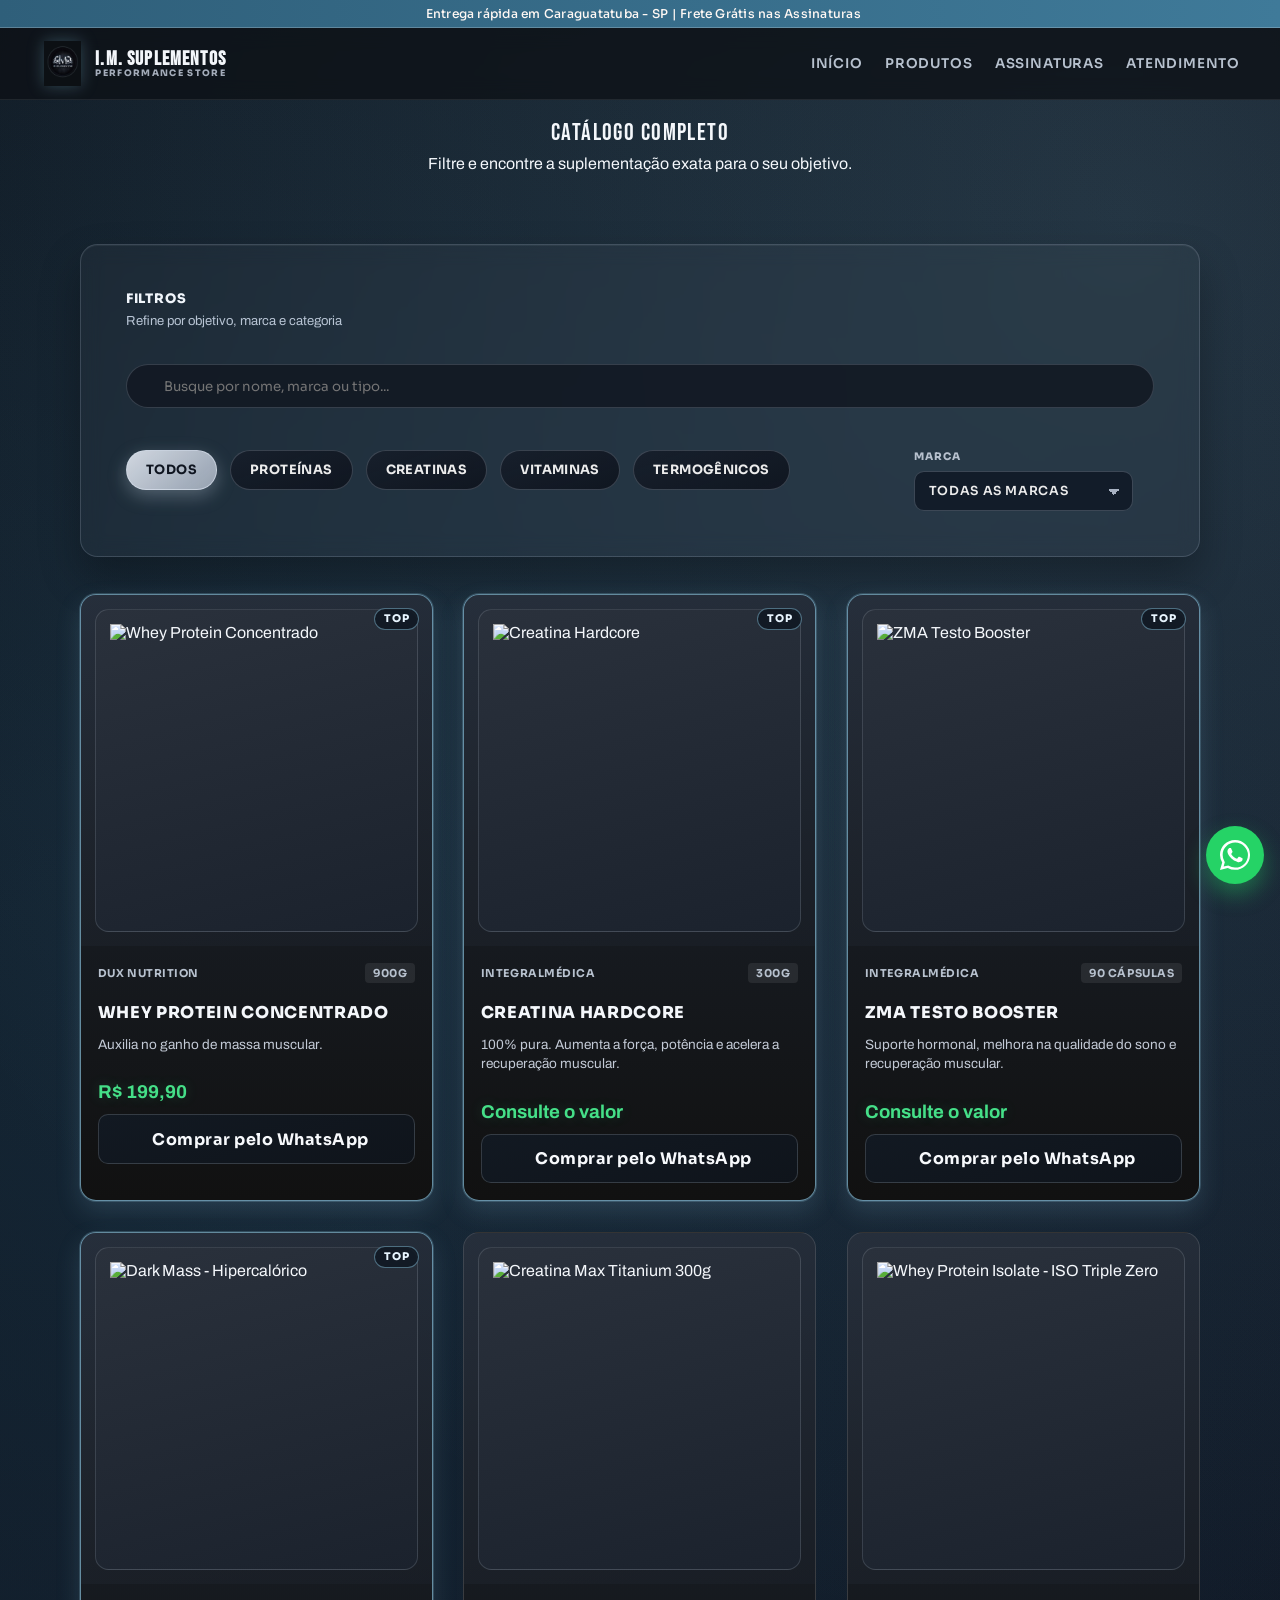
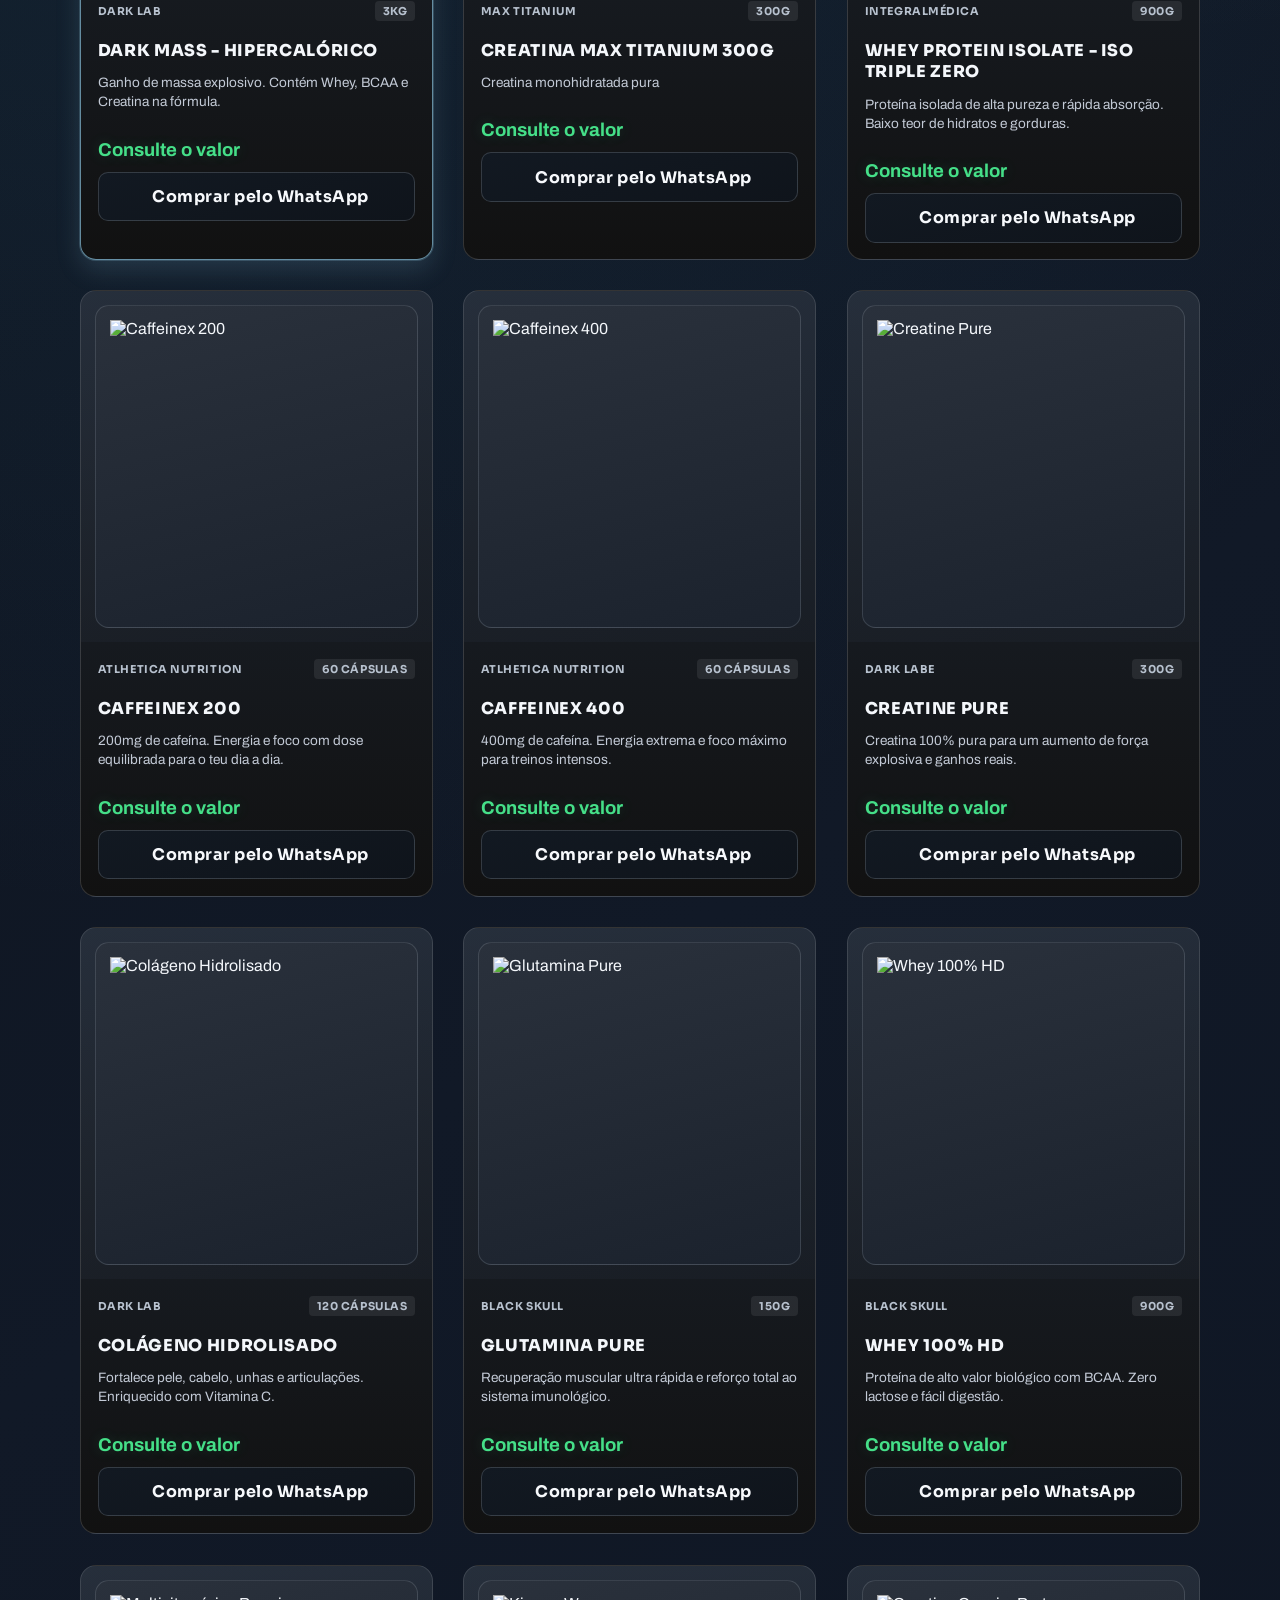
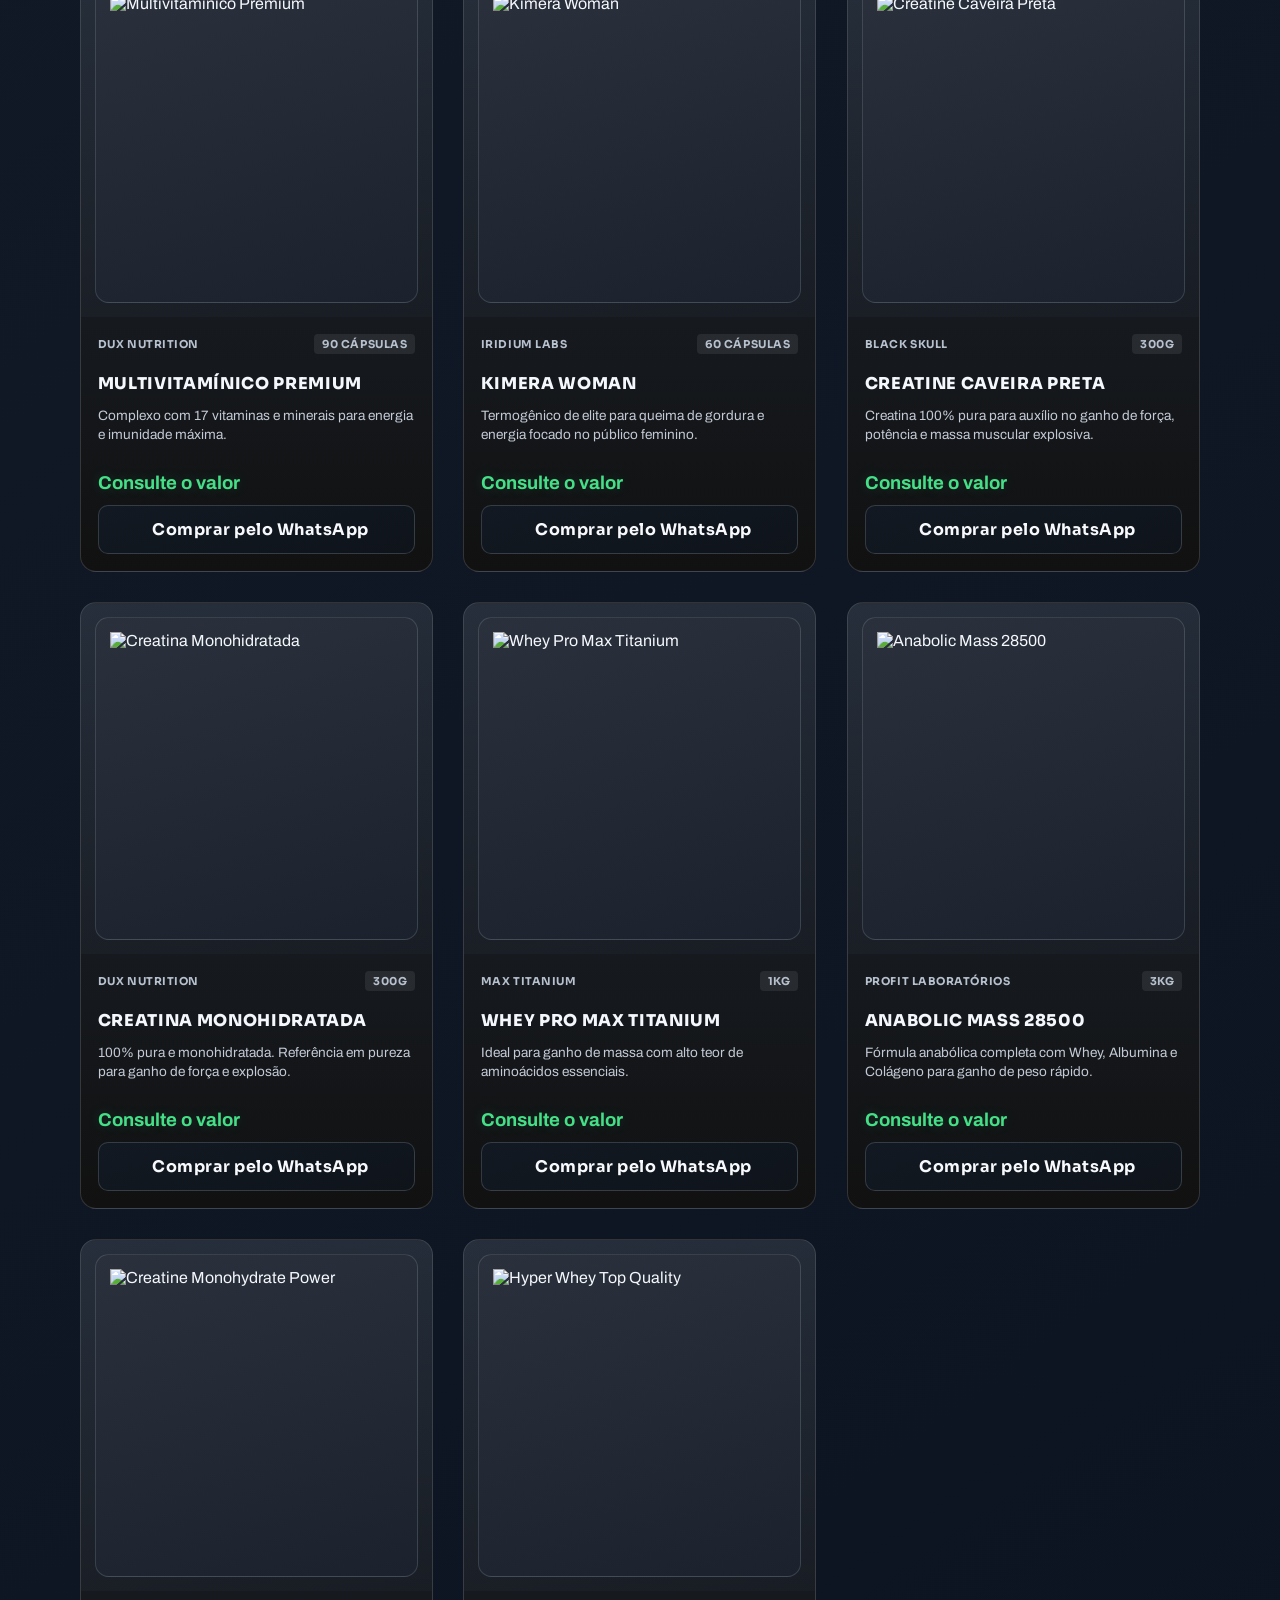
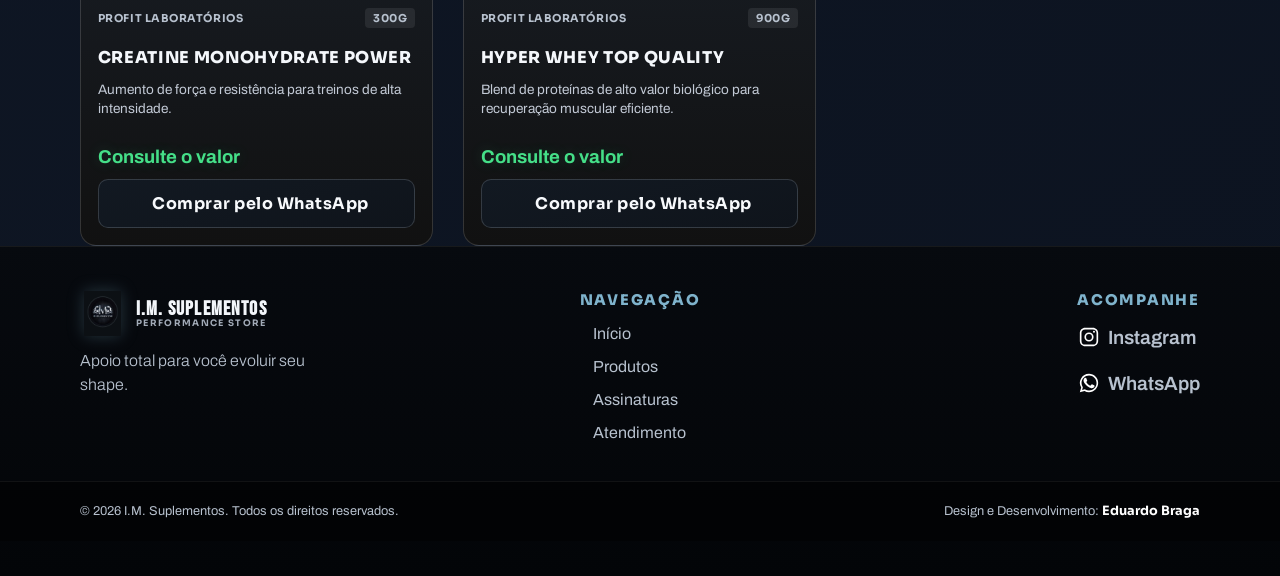
==== commit 0c608f0d: "Fix catalog footer and clean unused assets" ====
--- a/catalogo.html
+++ b/catalogo.html
@@ -151,10 +151,10 @@
         <div class="footer-column">
           <h3>Navegação</h3>
           <nav class="footer-links" aria-label="Links de navegação do rodapé">
-            <a href="index.html#inicio">Início</a>
-            <a href="index.html#produtos">Produtos</a>
-            <a href="index.html#assinaturas">Assinaturas</a>
-            <a href="index.html#atendimento">Atendimento</a>
+            <a href="#inicio">Início</a>
+            <a href="#produtos">Produtos</a>
+            <a href="#assinaturas">Assinaturas</a>
+            <a href="#atendimento">Atendimento</a>
           </nav>
         </div>
 
@@ -162,11 +162,19 @@
           <h3>Acompanhe</h3>
           <div class="footer-social">
             <a href="https://www.instagram.com/i_m_suplementos/" target="_blank" rel="noopener noreferrer">
-              <i data-lucide="instagram" aria-hidden="true"></i>
+              <span class="social-logo social-logo--instagram" aria-hidden="true">
+                <svg viewBox="0 0 24 24" role="img" focusable="false">
+                  <path fill="currentColor" d="M7.75 2C4.574 2 2 4.574 2 7.75v8.5C2 19.426 4.574 22 7.75 22h8.5c3.176 0 5.75-2.574 5.75-5.75v-8.5C22 4.574 19.426 2 16.25 2h-8.5Zm0 1.8h8.5a3.95 3.95 0 0 1 3.95 3.95v8.5a3.95 3.95 0 0 1-3.95 3.95h-8.5a3.95 3.95 0 0 1-3.95-3.95v-8.5A3.95 3.95 0 0 1 7.75 3.8Zm9.7 1.25a1.1 1.1 0 1 0 0 2.2a1.1 1.1 0 0 0 0-2.2ZM12 7a5 5 0 1 0 0 10a5 5 0 0 0 0-10Zm0 1.8a3.2 3.2 0 1 1 0 6.4a3.2 3.2 0 0 1 0-6.4Z"/>
+                </svg>
+              </span>
               Instagram
             </a>
             <a href="https://wa.me/5512988051077" target="_blank" rel="noopener noreferrer">
-              <i data-lucide="message-circle" aria-hidden="true"></i>
+              <span class="social-logo social-logo--whatsapp" aria-hidden="true">
+                <svg viewBox="0 0 24 24" role="img" focusable="false">
+                  <path fill="currentColor" d="M17.472 14.382c-.297-.149-1.758-.867-2.03-.967c-.273-.099-.471-.148-.67.15c-.198.297-.767.966-.94 1.164c-.173.198-.347.223-.644.075c-.297-.15-1.255-.463-2.39-1.475c-.883-.788-1.48-1.762-1.653-2.06c-.174-.297-.018-.458.13-.606c.134-.133.298-.347.446-.52c.151-.173.2-.298.3-.497c.099-.198.05-.372-.025-.52c-.075-.149-.669-1.612-.916-2.207c-.242-.579-.487-.5-.669-.51l-.57-.01c-.198 0-.52.075-.792.372c-.272.298-1.04 1.016-1.04 2.479c0 1.462 1.065 2.875 1.213 3.074c.149.198 2.095 3.2 5.076 4.487c.71.306 1.263.489 1.695.626c.712.227 1.36.195 1.872.118c.571-.085 1.758-.719 2.006-1.413c.248-.694.248-1.29.173-1.413c-.074-.124-.272-.198-.57-.347M12.004 2.003a9.92 9.92 0 0 0-8.51 15.02L2 22l5.104-1.338a9.97 9.97 0 0 0 4.9 1.32h.004c5.514 0 9.99-4.476 9.99-9.99s-4.476-9.99-9.99-9.99Zm0 18.18h-.003a8.15 8.15 0 0 1-4.152-1.137l-.298-.177l-3.03.794l.809-2.954l-.195-.304a8.14 8.14 0 0 1-1.258-4.356c0-4.506 3.666-8.172 8.172-8.172s8.172 3.666 8.172 8.172c0 4.506-3.666 8.172-8.172 8.172Z"/>
+                </svg>
+              </span>
               WhatsApp
             </a>
           </div>
--- a/style.css
+++ b/style.css
@@ -1606,20 +1606,53 @@
 }
 
 .subscription-card .plan-image {
+  position: relative;
   width: 100%;
   height: 280px;
+  isolation: isolate;
+  overflow: hidden;
   display: block;
-  padding: 0;
-  object-fit: cover;
-  object-position: center 30%;
+  object-fit: contain;
+  object-position: center 28%;
+  transform: translateY(10px) scale(1.01);
+  filter: drop-shadow(0 20px 30px rgba(0, 0, 0, 0.62));
   background:
-    radial-gradient(circle, rgba(255, 255, 255, 0.05) 0%, transparent 70%),
-    linear-gradient(160deg, #1a2331, #0d131c);
-  transform: none;
-  transform-origin: center center;
-  filter: drop-shadow(0 20px 30px rgba(0, 0, 0, 0.7));
-  -webkit-mask-image: linear-gradient(to bottom, #000 72%, transparent 100%);
-  mask-image: linear-gradient(to bottom, #000 72%, transparent 100%);
+    radial-gradient(circle at 50% 14%, rgba(216, 233, 247, 0.3), transparent 54%),
+    radial-gradient(circle at 16% 84%, rgba(84, 129, 168, 0.3), transparent 46%),
+    linear-gradient(165deg, #18263a 0%, #0b121d 72%);
+}
+
+.subscription-card .plan-image::before {
+  content: "";
+  position: absolute;
+  inset: 6% 7% 10%;
+  border-radius: 18px;
+  border: 1px solid rgba(255, 255, 255, 0.16);
+  background: linear-gradient(160deg, rgba(255, 255, 255, 0.16), rgba(255, 255, 255, 0.03));
+  backdrop-filter: blur(7px);
+  -webkit-backdrop-filter: blur(7px);
+  box-shadow:
+    inset 0 1px 0 rgba(255, 255, 255, 0.28),
+    0 14px 26px rgba(0, 0, 0, 0.3);
+  z-index: 1;
+}
+
+.subscription-card .plan-image::after {
+  content: "";
+  position: absolute;
+  inset: auto 8% 8%;
+  height: 48px;
+  border-radius: 999px;
+  background: radial-gradient(circle, rgba(13, 20, 31, 0.75) 0%, rgba(13, 20, 31, 0) 72%);
+  filter: blur(4px);
+  z-index: 1;
+}
+
+.subscription-card .plan-image {
+  -webkit-mask-image: linear-gradient(to bottom, #000 80%, transparent 100%);
+  mask-image: linear-gradient(to bottom, #000 80%, transparent 100%);
+  position: relative;
+  z-index: 2;
 }
 
 .subscription-grid .plan-card:nth-child(1) .plan-image {
@@ -1716,6 +1749,9 @@
 
   .subscription-card .plan-image {
     height: 256px;
+  }
+
+  .subscription-card .plan-image {
     transform: none;
     object-position: center 28%;
   }
@@ -1736,6 +1772,9 @@
 @media (max-width: 600px) {
   .subscription-card .plan-image {
     height: 236px;
+  }
+
+  .subscription-card .plan-image {
     transform: none;
     object-position: center 28%;
   }
@@ -2302,7 +2341,10 @@
   .hero-highlights svg {
     width: 20px;
     height: 20px;
-    stroke-width: 2.8;
+  }
+
+  .subscription-card .plan-image::before {
+    inset: 8% 7% 12%;
   }
 
   .cta-button {
@@ -2453,6 +2495,13 @@
 
   .subscription-card .plan-image {
     height: 220px;
+    background:
+      radial-gradient(circle at 50% 16%, rgba(216, 233, 247, 0.24), transparent 52%),
+      radial-gradient(circle at 16% 84%, rgba(84, 129, 168, 0.22), transparent 44%),
+      linear-gradient(165deg, #141f31 0%, #0b111a 72%);
+  }
+
+  .subscription-card .plan-image {
     object-position: center 26%;
   }
 
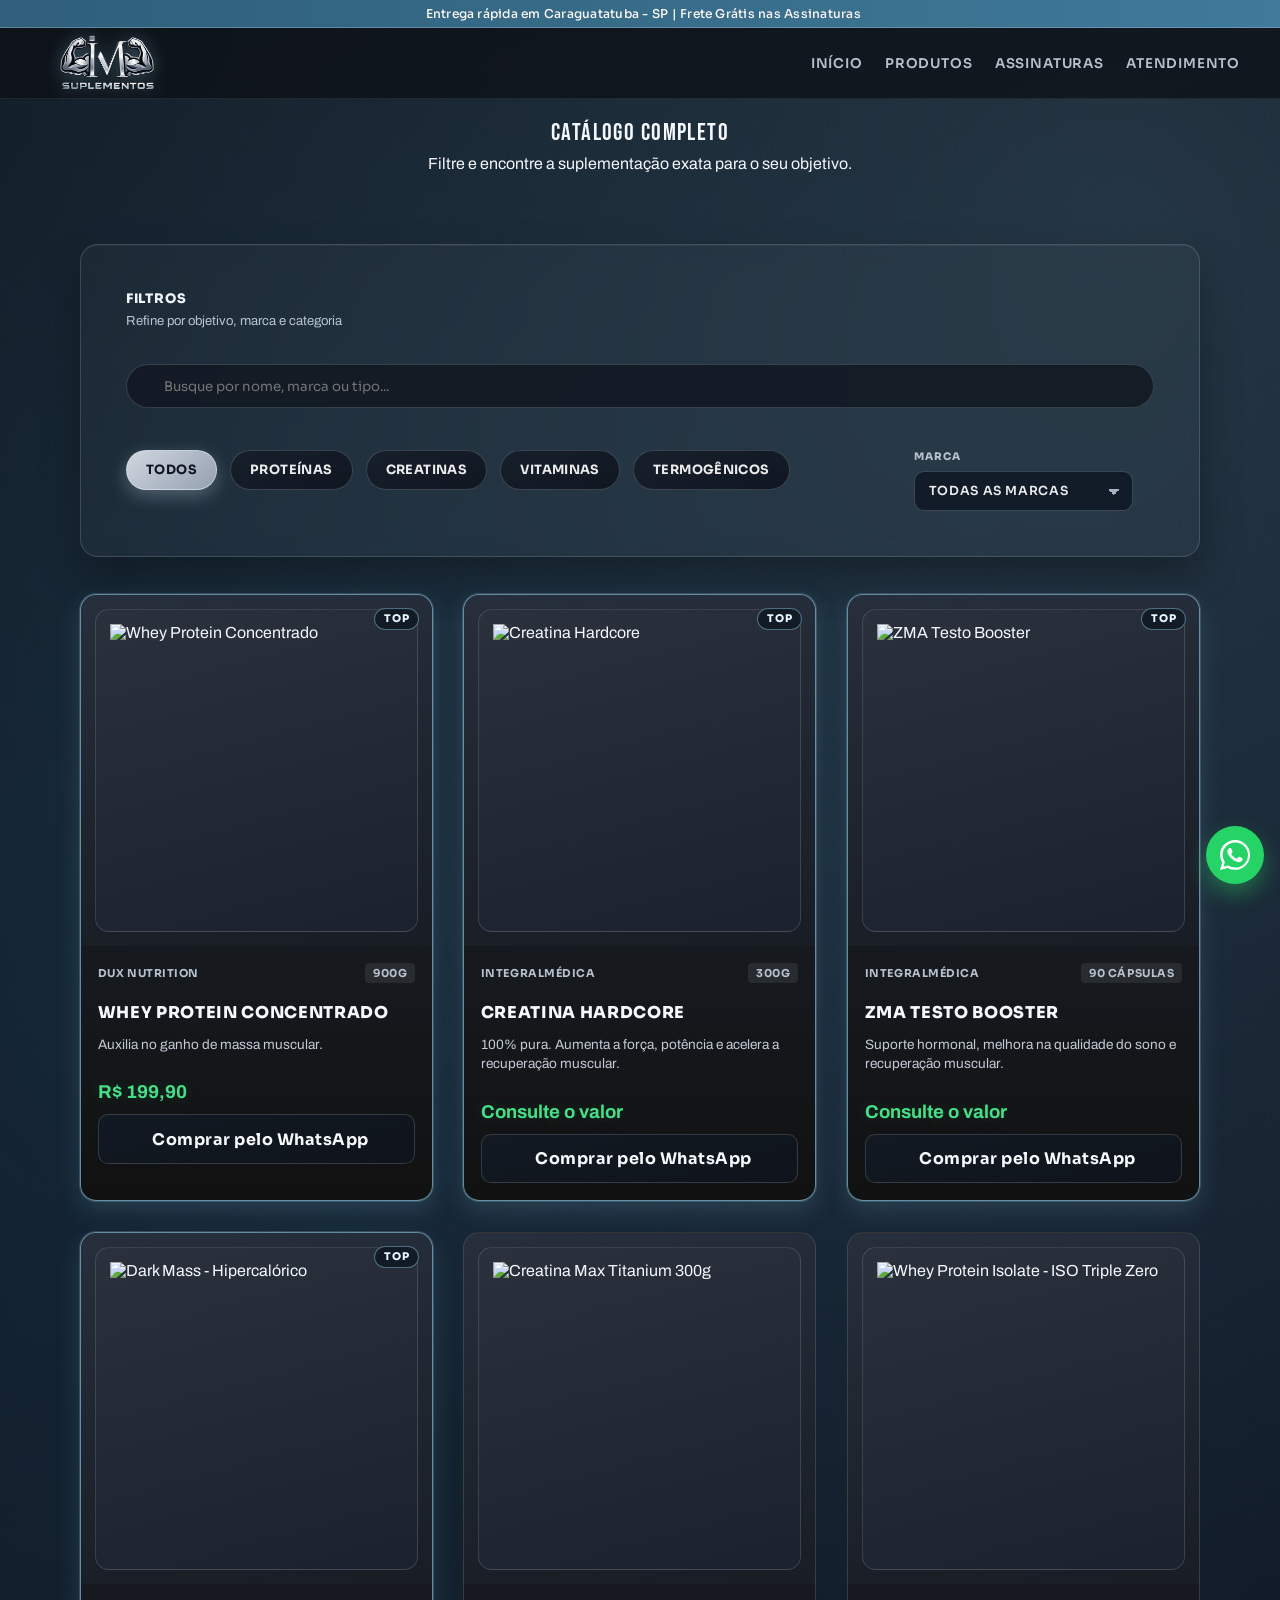
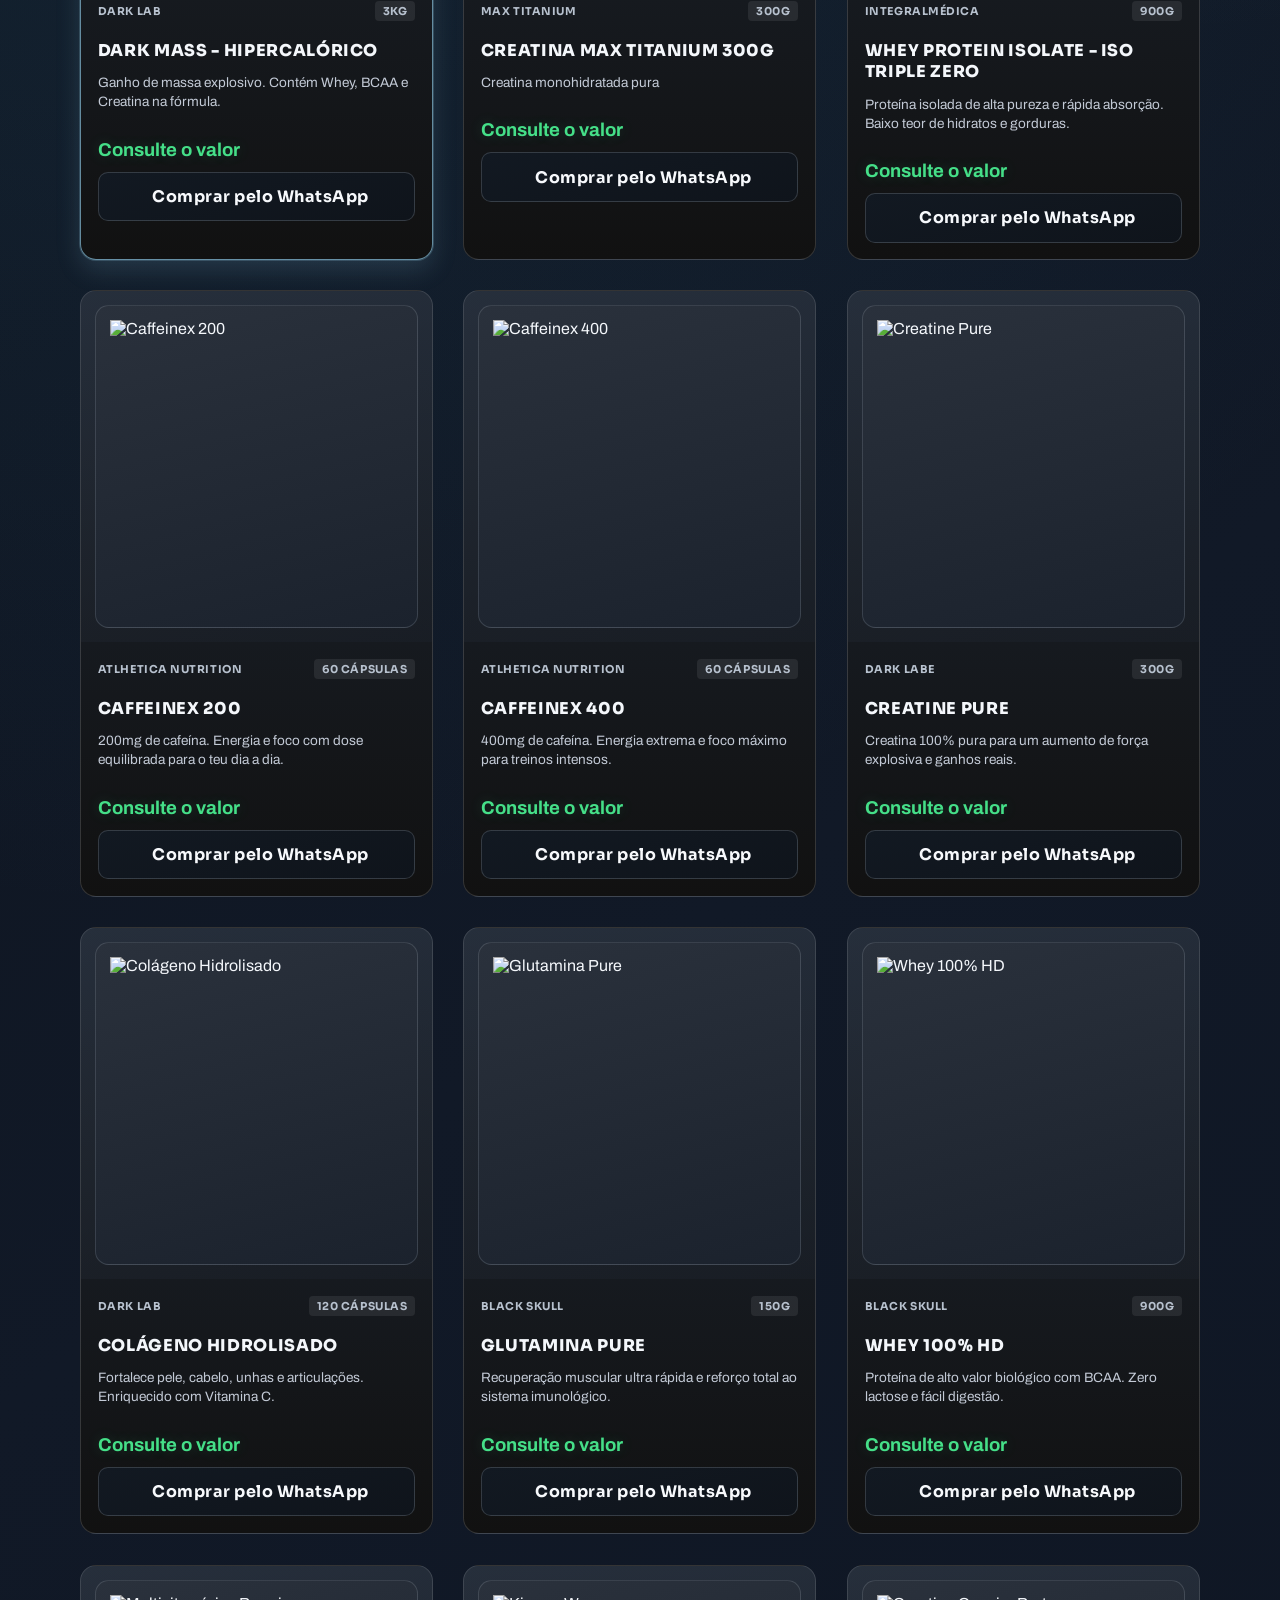
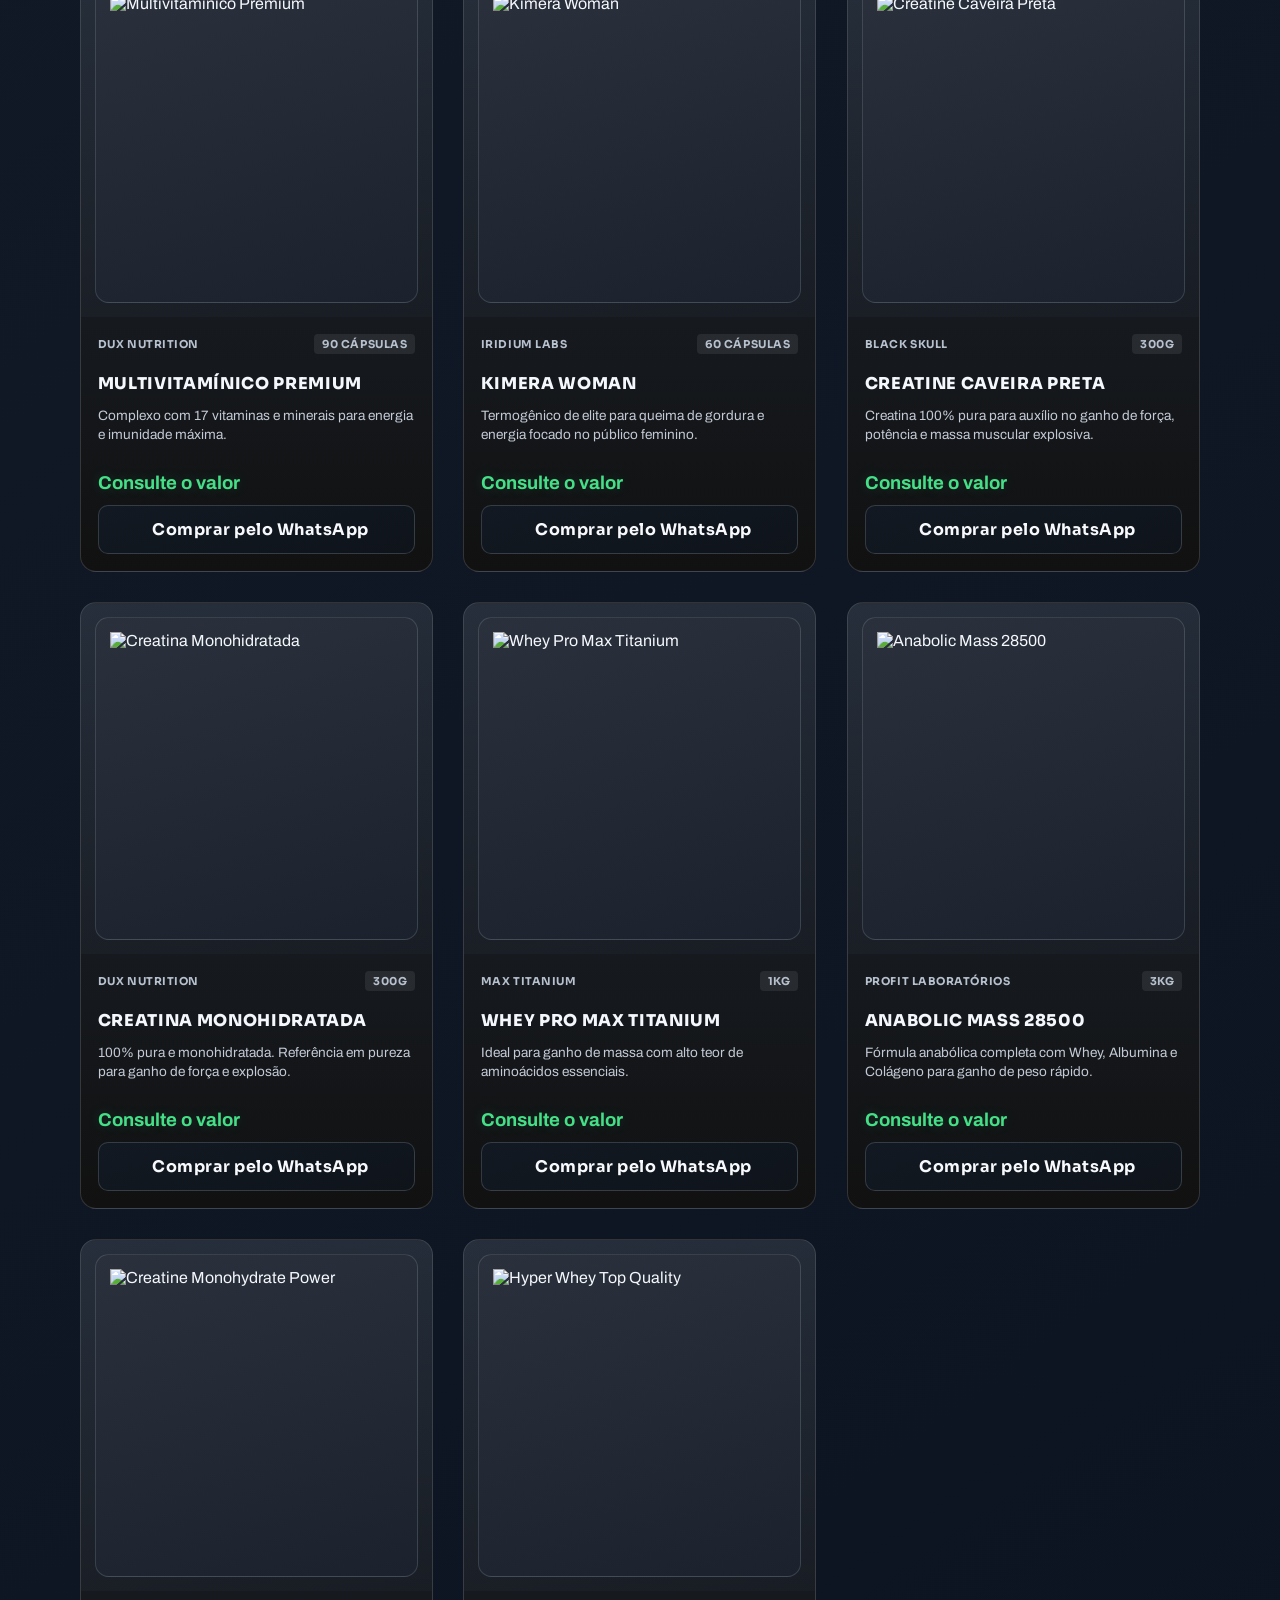
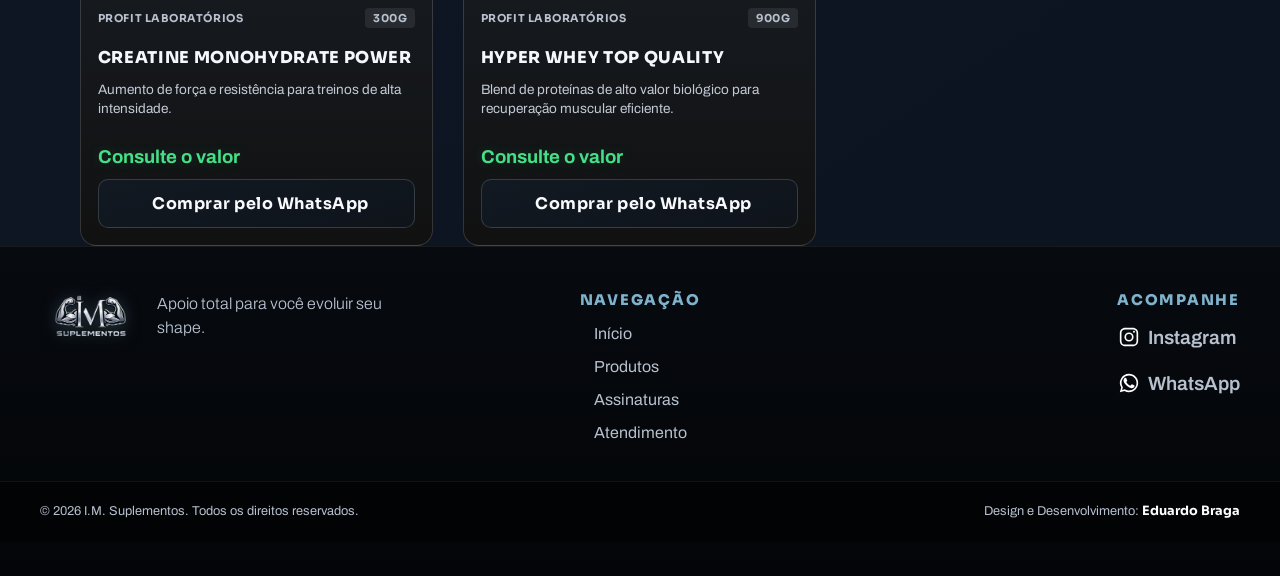
==== commit 03e4b232: "Update header, footer and favicon branding" ====
--- a/catalogo.html
+++ b/catalogo.html
@@ -29,6 +29,7 @@
       gtag("config", "G-LPFFEEZZ6Z");
     </script>
 
+    <link rel="icon" type="image/webp" href="images/logo-favicon.webp" />
     <link rel="stylesheet" href="style.css" />
   </head>
   <body>
@@ -42,11 +43,7 @@
     <header class="site-header">
       <div class="container header-content">
         <a href="index.html" class="logo logo-with-mark" aria-label="I.M. Suplementos">
-          <img src="images/logo-icon.png" alt="Logo I.M. Suplementos" />
-          <span class="logo-text-stack">
-            <strong>I.M. SUPLEMENTOS</strong>
-            <small>Performance Store</small>
-          </span>
+          <img src="images/logo-header.webp" alt="Logo I.M. Suplementos" />
         </a>
 
         <nav class="main-nav" aria-label="Navegação principal">
@@ -139,11 +136,7 @@
       <div class="container footer-top">
         <div class="footer-column footer-brand">
           <a class="logo footer-logo" href="index.html#inicio" aria-label="I.M. Suplementos">
-            <img src="images/logo-icon.png" alt="Logo I.M. Suplementos" loading="lazy" />
-            <span class="logo-text-stack">
-              <strong>I.M. SUPLEMENTOS</strong>
-              <small>Performance Store</small>
-            </span>
+            <img src="images/logo-header.webp" alt="Logo I.M. Suplementos" loading="lazy" />
           </a>
           <p>Apoio total para você evoluir seu shape.</p>
         </div>
--- a/style.css
+++ b/style.css
@@ -27,7 +27,7 @@
   --color-border-soft: #2e3b4e;
   --color-border-strong: #415169;
   --notice-height: 28px;
-  --header-height: 72px;
+  --header-height: 70px;
   --space-xxs: 0.25rem;
   --space-xs: 0.5rem;
   --space-sm: 0.75rem;
@@ -169,7 +169,7 @@
 .site-header {
   position: fixed;
   inset: var(--notice-height) 0 auto 0;
-  height: var(--header-height);
+  min-height: var(--header-height);
   background: rgba(13, 17, 23, 0.78);
   border-bottom: 1px solid rgba(255, 255, 255, 0.08);
   backdrop-filter: blur(10px);
@@ -184,7 +184,8 @@
 }
 
 .header-content {
-  height: 100%;
+  min-height: var(--header-height);
+  padding-block: 5px;
   display: flex;
   align-items: center;
   justify-content: space-between;
@@ -209,10 +210,28 @@
 }
 
 .site-header .logo.logo-with-mark {
+  display: flex;
+  align-items: center;
   font-family: "Sora", sans-serif;
   font-style: normal;
   letter-spacing: normal;
   text-transform: none;
+  max-width: min(280px, calc(100% - 3.4rem));
+  flex-shrink: 0;
+}
+
+.site-header .logo.logo-with-mark img {
+  width: auto;
+  height: 60px;
+  margin-right: 15px;
+  object-fit: contain;
+  filter: drop-shadow(0 0 8px rgba(127, 179, 204, 0.32));
+  transition: transform 0.3s ease;
+}
+
+.site-header .logo.logo-with-mark:hover img,
+.site-header .logo.logo-with-mark:focus-visible img {
+  transform: scale(1.05);
 }
 
 .logo-with-mark img {
@@ -1481,10 +1500,6 @@
 }
 
 @media (max-width: 600px) {
-  .logo-text-stack small {
-    display: none;
-  }
-
   .subscriptions {
     padding-top: 0.95rem;
   }
@@ -1892,6 +1907,12 @@
   padding: 2.8rem 0 5.5rem;
 }
 
+.site-footer .footer-top,
+.site-footer .footer-bottom-content {
+  width: min(100% - 2rem, 1200px);
+  margin: 0 auto;
+}
+
 .footer-top {
   display: flex;
   justify-content: space-between;
@@ -1910,6 +1931,9 @@
 .footer-brand {
   justify-self: start;
   max-width: 24rem;
+  display: flex;
+  align-items: center;
+  gap: 1rem;
 }
 
 @media (min-width: 769px) {
@@ -1925,7 +1949,7 @@
 .footer-logo {
   display: inline-flex;
   align-items: center;
-  gap: 0.7rem;
+  gap: 0;
   font-family: "Bebas Neue", sans-serif;
   font-weight: 700;
   letter-spacing: 0.06em;
@@ -1933,10 +1957,16 @@
 }
 
 .footer-logo img {
-  width: 2.8rem;
-  height: 2.8rem;
+  width: auto;
+  height: 50px;
   object-fit: contain;
   filter: drop-shadow(0 0 8px rgba(127, 179, 204, 0.25));
+  transition: transform 0.3s ease;
+}
+
+.footer-logo:hover img,
+.footer-logo:focus-visible img {
+  transform: scale(1.05);
 }
 
 .footer-logo > span {
@@ -1957,6 +1987,7 @@
   color: var(--color-text-secondary);
   line-height: 1.5;
   font-weight: 300;
+  margin: 0;
   max-width: 28ch;
 }
 
@@ -2105,15 +2136,27 @@
   }
 
   .footer-brand {
+    flex-direction: column;
+    align-items: center;
+    text-align: center;
     max-width: 100%;
+    gap: 1.1rem;
   }
 
   .footer-logo {
     justify-content: center;
+    margin-bottom: 1rem;
+  }
+
+  .footer-logo img {
+    width: auto;
+    height: 100px;
   }
 
   .footer-brand p {
     max-width: 34ch;
+    margin: 0 auto;
+    font-size: 0.95rem;
   }
 
   .footer-links,
@@ -2380,7 +2423,7 @@
 @media (max-width: 767px) {
   :root {
     --notice-height: 24px;
-    --header-height: 62px;
+    --header-height: 68px;
   }
 
   .top-notice {
@@ -2420,6 +2463,32 @@
     height: 2px;
   }
 
+  .site-header .logo.logo-with-mark {
+    max-width: calc(100% - 3.4rem);
+    gap: 0.5rem;
+  }
+
+  .site-header .logo.logo-with-mark img {
+    width: auto;
+    height: 60px;
+    margin-right: 15px;
+  }
+
+  .site-header .logo.logo-with-mark .logo-text-stack strong {
+    font-size: 1rem;
+    letter-spacing: 0.05em;
+  }
+
+  .site-header .logo.logo-with-mark .logo-text-stack small,
+  .footer-logo .logo-text-stack small {
+    display: none;
+  }
+
+  .footer-logo img {
+    width: auto;
+    height: 100px;
+  }
+
   .hero-content {
     display: block;
   }
